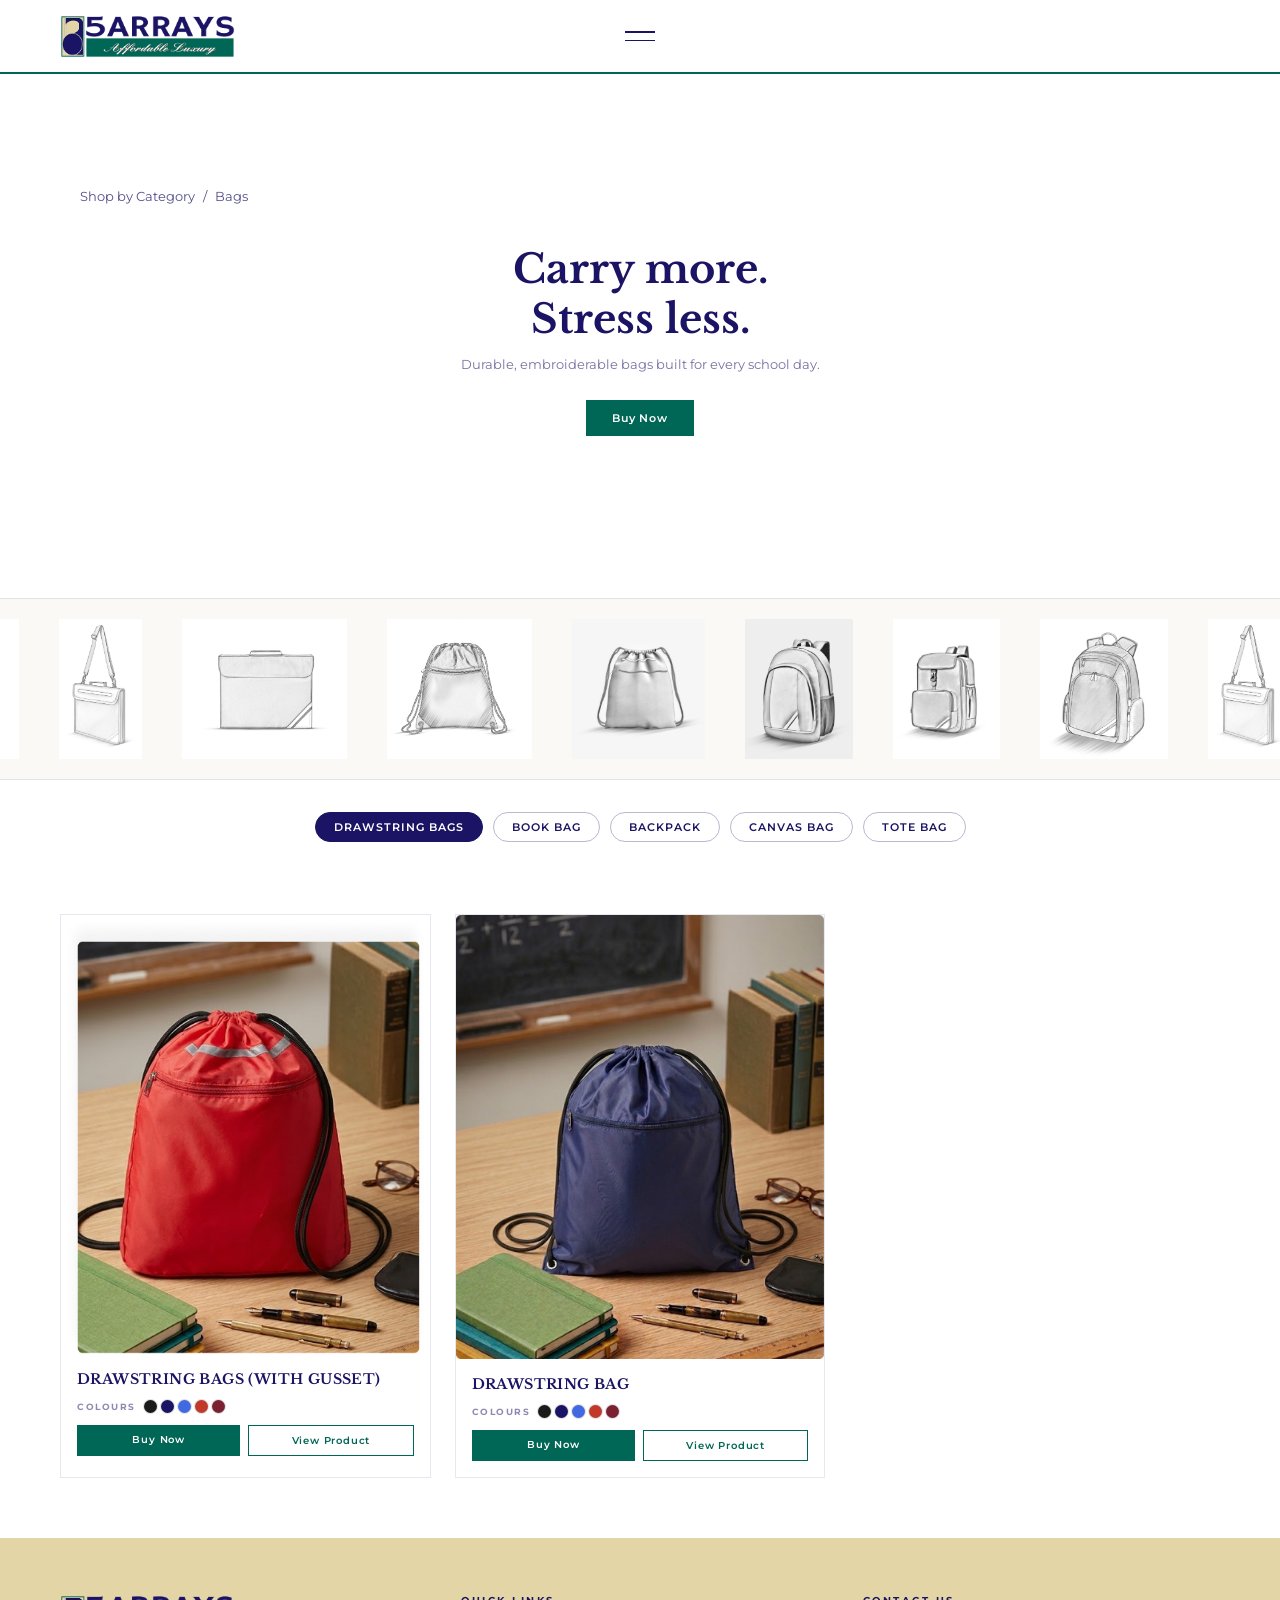
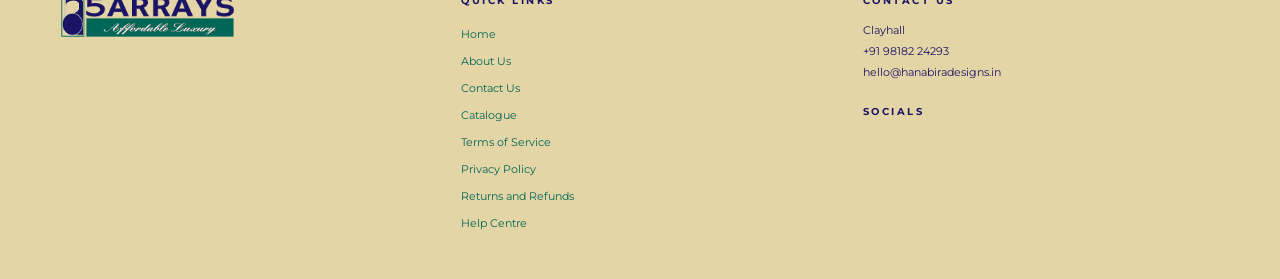
==== bags.html @ e42452bd "Add Canvas Backpack Field Pack product to backpack category Co-Authored-By: Claude Sonnet 4.6 <norep" ====
<!DOCTYPE html>
<html lang="en">
<head>
  <meta charset="UTF-8">
  <meta name="viewport" content="width=device-width, initial-scale=1.0">
  <title>Bags – 5 Arrays</title>
  <link rel="icon" href="img/favicon.png" type="image/png">
  <link rel="preconnect" href="https://fonts.googleapis.com">
  <link rel="preconnect" href="https://fonts.gstatic.com" crossorigin>
  <link href="https://fonts.googleapis.com/css2?family=Libre+Baskerville:ital,wght@0,400;0,700;1,400&family=Montserrat:wght@300;400;500;600;700&display=swap" rel="stylesheet">
  <link rel="stylesheet" href="css/global.css">
  <link rel="stylesheet" href="css/bags.css">
</head>
<body>

  <!-- ── NAV ── -->
  <nav class="nav">
    <div class="nav-logo">
      <img src="img/logo.png" alt="5 Arrays – Affordable Luxury">
    </div>
    <div class="nav-center">
      <button class="nav-hamburger" id="menuOpen" aria-label="Open navigation menu">
        <span></span>
        <span></span>
      </button>
    </div>
    <div class="nav-right"></div>
  </nav>

  <!-- ── MENU OVERLAY ── -->
  <div class="menu-overlay" id="menuOverlay" aria-hidden="true" role="dialog" aria-label="Navigation menu">
    <div class="menu-panel">
      <div class="menu-img">
        <img src="img/homeseven.png" alt="5 Arrays students in uniform">
      </div>
      <nav class="menu-nav" aria-label="Main menu">
        <a href="index.html"   class="menu-link">Home</a>
        <a href="about.html"   class="menu-link">About Us</a>
        <a href="contact.html" class="menu-link">Contact Us</a>
        <a href="shop.html"    class="menu-link active-link">Shop</a>
      </nav>
      <button class="menu-close-btn" id="menuClose" aria-label="Close menu">Close</button>
    </div>
    <div class="menu-footer">
      <div class="menu-footer-logo">
        <img src="img/logo.png" alt="5 Arrays">
      </div>
      <span class="menu-footer-copy">© 2025 5 Arrays. Affordable Luxury.</span>
      <a href="#" class="menu-footer-social">Instagram</a>
    </div>
  </div>

  <!-- ── PAGE CONTENT ── -->
  <main class="bags-main">

    <!-- Breadcrumb -->
    <nav class="breadcrumb" aria-label="Breadcrumb">
      <a href="shop.html">Shop by Category</a>
      <span>/</span>
      <span>Bags</span>
    </nav>

    <h1 class="bags-heading">Carry more.<br>Stress less.</h1>
    <p class="bags-subheading">Durable, embroiderable bags built for every school day.</p>

    <a href="contact.html" class="btn btn-green bags-cta">Buy Now</a>

  </main>

  <!-- ── PENCIL DRAWING CAROUSEL ── -->
  <div class="pencil-carousel" aria-hidden="true">
    <div class="pencil-track">
      <img src="img/drawing1.jpeg" alt="Bag sketch">
      <img src="img/drawing2.jpeg" alt="Bag sketch">
      <img src="img/drawing3.jpeg" alt="Bag sketch">
      <img src="img/drawing4.jpeg" alt="Bag sketch">
      <img src="img/drawing5.jpeg" alt="Bag sketch">
      <img src="img/drawing6.jpeg" alt="Bag sketch">
      <img src="img/drawing7.jpeg" alt="Bag sketch">
      <!-- duplicate for seamless loop -->
      <img src="img/drawing1.jpeg" alt="Bag sketch">
      <img src="img/drawing2.jpeg" alt="Bag sketch">
      <img src="img/drawing3.jpeg" alt="Bag sketch">
      <img src="img/drawing4.jpeg" alt="Bag sketch">
      <img src="img/drawing5.jpeg" alt="Bag sketch">
      <img src="img/drawing6.jpeg" alt="Bag sketch">
      <img src="img/drawing7.jpeg" alt="Bag sketch">
    </div>
  </div>

  <!-- ── CHIPS ── -->
  <div class="bags-chips">
    <button class="chip active" data-category="drawstring">Drawstring Bags</button>
    <button class="chip" data-category="bookbag">Book Bag</button>
    <button class="chip" data-category="backpack">Backpack</button>
    <button class="chip" data-category="canvas">Canvas Bag</button>
    <button class="chip" data-category="tote">Tote Bag</button>
  </div>

  <!-- ── PRODUCT CARDS ── -->
  <section class="bags-products" id="bagsProducts"></section>

  <!-- ── FOOTER ── -->
  <footer>
    <div class="footer-grid">

      <div class="footer-logo">
        <img src="img/logo.png" alt="5 Arrays">
      </div>

      <div>
        <p class="footer-col-title">Quick Links</p>
        <ul class="footer-links">
          <li><a href="index.html">Home</a></li>
          <li><a href="about.html">About Us</a></li>
          <li><a href="contact.html">Contact Us</a></li>
          <li><a href="shop.html">Catalogue</a></li>
          <li><a href="#">Terms of Service</a></li>
          <li><a href="#">Privacy Policy</a></li>
          <li><a href="#">Returns and Refunds</a></li>
          <li><a href="#">Help Centre</a></li>
        </ul>
      </div>

      <div>
        <p class="footer-col-title">Contact us</p>
        <div class="footer-contact">
          <p>Clayhall</p>
          <p>+91 98182 24293</p>
          <p>hello@hanabiradesigns.in</p>
        </div>
        <div class="footer-socials">
          <p class="footer-col-title">Socials</p>
        </div>
      </div>

    </div>
  </footer>

  <!-- ── PRODUCT OVERLAY ── -->
  <div class="prod-overlay" id="prodOverlay" aria-hidden="true">
    <div class="prod-overlay-panel" id="prodOverlayPanel"></div>
  </div>

  <script src="js/main.js"></script>
  <script>
    const COLOURS = [
      { name: 'Black',      hex: '#1a1a1a' },
      { name: 'Navy',       hex: '#1B1464' },
      { name: 'Royal Blue', hex: '#4169E1' },
      { name: 'Red',        hex: '#c0392b' },
      { name: 'Maroon',     hex: '#7B2232' },
    ];

    const products = {
      drawstring: [
        {
          name: 'Drawstring Bags (with Gusset)',
          image: 'img/drawstringwithgusset1.1.png',
          images: [
            'img/drawstringwithgusset1.1.png',
            'img/drawstringwithgusset1..png',
            'img/drawstringwithgusset1.3.png',
            'img/drawstringwithgusset1.4.png',
            'img/drawstringwithgusset1.5.png',
          ],
          colours: COLOURS,
          overlay: {
            tagline: 'The school bag built for busy school days.',
            features: [
              '100% polyester',
              'Front zip compartment',
              'Internal zip pouch',
              'Name card holder',
              'Enhanced visibility reflectors',
            ],
            bestFor: [
              'Primary and secondary school students',
              'Daily commute',
              'After-school activities',
            ],
            care: [
              'Wipe clean with a damp cloth',
              'Do not machine wash',
              'Air dry only',
            ],
          },
        },
        {
          name: 'Drawstring Bag',
          image: 'img/plaindrawstring1.png',
          images: [
            'img/plaindrawstring1.png',
            'img/plaindrawstring2.png',
            'img/plaindrawstring3.png',
            'img/plaindrawstring4.png',
            'img/plaindrawstring5.png',
          ],
          colours: COLOURS,
          overlay: {
            tagline: 'The school bag built for busy school days.',
            features: [
              '100% polyester',
              'Front zip compartment',
              'Reinforced corners with metal eyelets',
              'Enhanced visibility reflectors',
            ],
            bestFor: [
              'Primary and secondary school students',
              'PE kit',
              'After-school training sessions',
            ],
            care: [
              'Wipe clean with a damp cloth',
              'Do not machine wash',
              'Air dry only',
            ],
          },
        },
      ],
      bookbag: [
        {
          name: 'Book Bag (Non-Expandable)',
          image: 'img/bookbagne1.png',
          images: [
            'img/bookbagne1.png',
            'img/bookbagne2.png',
            'img/bookbagne3.png',
          ],
          colours: [
            { name: 'Black',      hex: '#1a1a1a' },
            { name: 'Navy',       hex: '#1B1464' },
            { name: 'Royal Blue', hex: '#4169E1' },
            { name: 'Red',        hex: '#c0392b' },
            { name: 'Bottle',     hex: '#1A4731' },
            { name: 'Purple',     hex: '#6B2D8B' },
            { name: 'Maroon',     hex: '#7B2232' },
          ],
          overlay: {
            tagline: 'The school bag built for busy school days.',
            features: [
              '100% polyester PVC coated',
              'Padded handle',
              'Enhanced visibility reflectors',
              'Name card holder',
              '37cm x 30cm',
            ],
            bestFor: [
              'Primary school students',
              'Homework and reading books',
              'Daily classroom use',
            ],
            care: [
              'Wipe clean with a damp cloth',
              'Do not machine wash',
              'Air dry only',
            ],
          },
        },
        {
          name: 'Book Bag (Expandable)',
          image: 'img/bookbage1.png',
          images: [
            'img/bookbage1.png',
            'img/bookbage2.png',
            'img/bookbage3.png',
          ],
          colours: [
            { name: 'Black',      hex: '#1a1a1a' },
            { name: 'Navy',       hex: '#1B1464' },
            { name: 'Royal Blue', hex: '#4169E1' },
            { name: 'Red',        hex: '#c0392b' },
            { name: 'Bottle',     hex: '#1A4731' },
            { name: 'Purple',     hex: '#6B2D8B' },
            { name: 'Maroon',     hex: '#7B2232' },
          ],
          overlay: {
            tagline: 'The school bag built for busy school days.',
            features: [
              '100% polyester',
              'Padded handle',
              'Detachable adjustable shoulder strap',
              'Attached pencil case inside',
              'Enhanced visibility reflectors',
              'Name card holder',
              '37cm x 30cm x 6cm',
            ],
            bestFor: [
              'Primary school students',
              'Homework, stationery and daily essentials',
              'Carry by hand or over the shoulder',
            ],
            care: [
              'Wipe clean with a damp cloth',
              'Do not machine wash',
              'Air dry only',
            ],
          },
        },
        {
          name: 'Book Bag (Expandable Round Edges)',
          image: 'img/bookbagere1.png',
          images: [
            'img/bookbagere1.png',
            'img/bookbagere2.png',
            'img/bookbagere3.png',
            'img/bookbagere4.png',
            'img/bookbagere5.png',
          ],
          colours: [
            { name: 'Black',      hex: '#1a1a1a' },
            { name: 'Navy',       hex: '#1B1464' },
            { name: 'Royal Blue', hex: '#4169E1' },
            { name: 'Red',        hex: '#c0392b' },
            { name: 'Bottle',     hex: '#1A4731' },
            { name: 'Purple',     hex: '#6B2D8B' },
            { name: 'Maroon',     hex: '#7B2232' },
          ],
          overlay: {
            tagline: 'The school bag built for busy school days.',
            features: [
              '100% polyester',
              'Enhanced visibility reflectors',
              'Padded handle',
              'Attached pencil case inside',
              'Detachable adjustable shoulder strap',
              'Name card holder',
              '37cm x 30cm x 6cm',
            ],
            bestFor: [
              'Primary school students',
              'Homework, stationery and daily essentials',
              'Carry by hand or over the shoulder',
            ],
            care: [
              'Wipe clean with a damp cloth',
              'Do not machine wash',
              'Air dry only',
            ],
          },
        },
      ],
      backpack: [
        {
          name: 'Canvas Backpack – Field Pack',
          image: 'img/canvasfp1.png',
          images: [
            'img/canvasfp1.png',
            'img/canvasfp2.png',
            'img/canvasfp3.png',
          ],
          colours: [
            { name: 'Natural Canvas', hex: '#D4C5A0' },
            { name: 'Sand Tan',       hex: '#C4A882' },
            { name: 'Ash Grey',       hex: '#9E9E9E' },
          ],
          overlay: {
            tagline: 'Structured utility for everyday resilience — durable canvas, refined leather.',
            description: 'Designed for everyday resilience with a structured, utilitarian form, the Field Pack brings together durable canvas and refined leather detailing. Its clean, functional design handles daily movement while maintaining a grounded, timeless aesthetic.',
            features: [
              'Durable canvas construction with leather detailing',
              'Multiple outer pockets for accessible storage',
              'Spacious main compartment with internal organisation',
              'Adjustable shoulder straps for comfortable carry',
              'Reinforced build for long-term use',
            ],
            bestFor: [
              'Work and daily commute',
              'Travel and weekend carry',
              'Day-to-day utility',
            ],
            specs: [
              'Material: Canvas with leather accents',
              'Colour: Natural Canvas / Sand Tan / Ash Grey with Burnished Brown Leather',
              'Style: Backpack / Utility Carry',
            ],
          },
        },
      ],
      canvas: [
        {
          name: 'Canvas Bag Heritage Utility',
          image: 'img/canvashu1.png',
          images: [
            'img/canvashu1.png',
            'img/canvashu2.png',
            'img/canvashu3.png',
          ],
          colours: [
            { name: 'Natural Canvas', hex: '#D4C5A0' },
            { name: 'Sand Tan',       hex: '#C4A882' },
            { name: 'Ash Grey',       hex: '#9E9E9E' },
          ],
          overlay: {
            tagline: 'Crafted for durability and understated design — rugged materials, refined detailing.',
            description: 'Each piece features high-quality canvas construction complemented by genuine leather accents, offering a balance of strength, structure, and everyday usability. Designed for modern routines, the bags provide spacious interiors, secure closures, and versatile carrying options — suitable for work, travel, and daily use.',
            features: [
              'Premium canvas with genuine leather detailing',
              'Structured build for durability and shape retention',
              'Spacious interior with practical organisation',
              'Adjustable straps for flexible carrying styles',
              'Designed for everyday use across work and travel',
            ],
            bestFor: [
              'Work and professional use',
              'Travel and commuting',
              'Daily errands and lifestyle',
            ],
            specs: [
              'Material: Canvas with leather accents',
              'Style: Messenger / Shoulder / Utility',
              'Trim: Burnished Brown Leather',
            ],
          },
        },
      ],
      tote: [],
    };

    const YOU_MAY_LIKE = [
      { name: 'V-Neck Jumper',       image: 'img/uniform1.png',    link: 'uniform.html' },
      { name: 'Bespoke Sports Kit',  image: 'img/sportskit.jpeg',  link: 'sportswear.html' },
      { name: 'Backpack',            image: 'img/backpackshop.png', link: '#' },
    ];

    // ── Overlay ──
    function openOverlay(product) {
      if (!product.overlay) return;
      const o = product.overlay;
      const panel = document.getElementById('prodOverlayPanel');

      panel.innerHTML = `
        <button class="overlay-close" id="overlayClose" aria-label="Close">✕</button>
        <div class="overlay-body">
          <div class="overlay-left">
            <div class="overlay-main-img">
              <img id="overlayMainImg" src="${(product.images || [product.image])[0]}" alt="${product.name}">
            </div>
            ${product.images && product.images.length > 1 ? `
            <div class="overlay-thumbs">
              ${product.images.map((src, i) => `
                <img class="overlay-thumb${i === 0 ? ' active' : ''}" src="${src}" alt="${product.name} view ${i + 1}" data-src="${src}">
              `).join('')}
            </div>` : ''}
          </div>
          <div class="overlay-right">
            <p class="overlay-category">[ Bags ]</p>
            <h2 class="overlay-name">${product.name}</h2>
            <p class="overlay-tagline">${o.tagline}</p>

            <div class="overlay-section">
              <p class="overlay-section-label">Colours</p>
              <div class="overlay-swatches">
                ${product.colours.map(c => `
                  <div class="overlay-swatch-item">
                    <span class="overlay-swatch" style="background:${c.hex}"></span>
                    <span class="overlay-swatch-name">${c.name}</span>
                  </div>`).join('')}
              </div>
            </div>

            ${o.description ? `<p class="overlay-description">${o.description}</p>` : ''}

            <div class="overlay-section">
              <p class="overlay-section-label">Features</p>
              <ul class="overlay-list">
                ${o.features.map(f => `<li>${f}</li>`).join('')}
              </ul>
            </div>

            ${o.bestFor ? `
            <div class="overlay-section">
              <p class="overlay-section-label">Best For</p>
              <ul class="overlay-list">
                ${o.bestFor.map(f => `<li>${f}</li>`).join('')}
              </ul>
            </div>` : ''}

            ${o.specs ? `
            <div class="overlay-section">
              <p class="overlay-section-label">Specifications</p>
              <ul class="overlay-list">
                ${o.specs.map(f => `<li>${f}</li>`).join('')}
              </ul>
            </div>` : ''}

            ${o.care ? `
            <div class="overlay-section">
              <p class="overlay-section-label">Care</p>
              <ul class="overlay-list">
                ${o.care.map(f => `<li>${f}</li>`).join('')}
              </ul>
            </div>` : ''}

            <a href="contact.html" class="btn btn-green overlay-cta">Buy Now</a>

            <div class="overlay-also">
              <p class="overlay-section-label">You Might Also Like</p>
              <div class="overlay-also-grid">
                ${YOU_MAY_LIKE.map(p => `
                  <a href="${p.link}" class="overlay-also-card">
                    <img src="${p.image}" alt="${p.name}">
                    <span>${p.name}</span>
                  </a>`).join('')}
              </div>
            </div>
          </div>
        </div>
      `;

      const overlay = document.getElementById('prodOverlay');
      overlay.classList.add('is-open');
      overlay.setAttribute('aria-hidden', 'false');
      document.body.style.overflow = 'hidden';

      document.getElementById('overlayClose').addEventListener('click', closeOverlay);
      overlay.addEventListener('click', e => { if (e.target === overlay) closeOverlay(); });

      // Thumbnail switcher
      panel.querySelectorAll('.overlay-thumb').forEach(thumb => {
        thumb.addEventListener('click', () => {
          panel.querySelectorAll('.overlay-thumb').forEach(t => t.classList.remove('active'));
          thumb.classList.add('active');
          const main = document.getElementById('overlayMainImg');
          main.style.opacity = '0';
          setTimeout(() => { main.src = thumb.dataset.src; main.style.opacity = '1'; }, 150);
        });
      });
    }

    function closeOverlay() {
      const overlay = document.getElementById('prodOverlay');
      overlay.classList.remove('is-open');
      overlay.setAttribute('aria-hidden', 'true');
      document.body.style.overflow = '';
    }

    document.addEventListener('keydown', e => { if (e.key === 'Escape') closeOverlay(); });

    // ── Cards ──
    function renderCards(category) {
      const grid = document.getElementById('bagsProducts');
      const items = products[category] || [];

      if (!items.length) {
        grid.innerHTML = '<p class="bags-empty">Coming soon.</p>';
        return;
      }

      grid.innerHTML = items.map((p, i) => `
        <div class="bag-card" data-category="${category}" data-index="${i}">
          <div class="bag-card-img">
            <img src="${p.image}" alt="${p.name}">
          </div>
          <div class="bag-card-info">
            <h3 class="bag-card-name">${p.name}</h3>
            <div class="bag-card-colours">
              <span class="bag-card-colours-label">Colours</span>
              <div class="bag-card-swatches">
                ${p.colours.map(c => `<span class="bag-swatch" title="${c.name}" style="background:${c.hex}"></span>`).join('')}
              </div>
            </div>
            <div class="bag-card-ctas">
              <a href="contact.html" class="btn btn-green">Buy Now</a>
              <button class="btn btn-outline view-product-btn" data-category="${category}" data-index="${i}">View Product</button>
            </div>
          </div>
        </div>
      `).join('');

      document.querySelectorAll('.view-product-btn').forEach(btn => {
        btn.addEventListener('click', () => {
          const product = products[btn.dataset.category][btn.dataset.index];
          openOverlay(product);
        });
      });
    }

    // Chip toggle + render
    document.querySelectorAll('.chip').forEach(chip => {
      chip.addEventListener('click', () => {
        document.querySelectorAll('.chip').forEach(c => c.classList.remove('active'));
        chip.classList.add('active');
        renderCards(chip.dataset.category);
      });
    });

    renderCards('drawstring');

    // Smooth infinite carousel — no CSS reset flash
    const track = document.querySelector('.pencil-track');
    let x = 0;

    function stepCarousel() {
      const halfWidth = track.scrollWidth / 2;
      x -= 1;
      if (x <= -halfWidth) x += halfWidth;
      track.style.transform = `translateX(${x}px)`;
    }

    // setInterval keeps running even when tab is in background
    window.addEventListener('load', () => setInterval(stepCarousel, 16));
  </script>

</body>
</html>
---- css/global.css ----
/* ============================================================
   GLOBAL.CSS — shared across all pages
   Variables · Reset · Typography · Nav · Menu Overlay · Footer · Buttons
   ============================================================ */

/* ── Variables ── */
:root {
  --blue:       #1B1464;
  --green:      #006655;
  --beige:      #E4D5A7;
  --text:       #555;
  --nav-height: 74px;
  --ease-menu:  cubic-bezier(0.76, 0, 0.24, 1);
}

/* ── Reset ── */
*, *::before, *::after {
  margin: 0;
  padding: 0;
  box-sizing: border-box;
}

html { scroll-behavior: smooth; }

body {
  font-family: 'Montserrat', sans-serif;
  color: #333;
  overflow-x: hidden;
}

img { display: block; max-width: 100%; }

a { text-decoration: none; }

p {
  color: var(--blue);
}

/* ── Buttons ── */
.btn {
  display: inline-block;
  padding: 11px 26px;
  font-family: 'Montserrat', sans-serif;
  font-size: 11px;
  font-weight: 600;
  letter-spacing: 0.8px;
  border: none;
  cursor: pointer;
  transition: background 0.2s;
}

.btn-green       { background: var(--green); color: #fff; }
.btn-green:hover { background: #00554a; }

.btn-outline {
  background: transparent;
  color: var(--green);
  border: 1px solid var(--green);
}
.btn-outline:hover {
  background: var(--green);
  color: #fff;
}

/* ── Section label ── */
.section-label {
  text-align: center;
  font-family: 'Libre Baskerville', serif;
  font-size: 28px;
  font-weight: 700;
  color: var(--blue);
  margin-bottom: 40px;
}


/* ════════════════════════════════════════
   NAV
   ════════════════════════════════════════ */
.nav {
  display: flex;
  align-items: center;
  justify-content: space-between;
  padding: 0 60px;
  background: #fff;
  border-bottom: 2px solid var(--green);
  position: relative;
  z-index: 100;
  height: var(--nav-height);
}

/* Logo — left */
.nav-logo img { height: 44px; }

/* Hamburger — absolute centre */
.nav-center {
  position: absolute;
  left: 50%;
  top: 50%;
  transform: translate(-50%, -50%);
}

.nav-hamburger {
  background: none;
  border: none;
  cursor: pointer;
  padding: 10px;
  display: flex;
  flex-direction: column;
  gap: 7px;
  align-items: center;
}

.nav-hamburger span {
  display: block;
  width: 30px;
  height: 1.5px;
  background: var(--blue);
  transition: transform 0.4s var(--ease-menu), opacity 0.25s ease;
}

/* Hamburger → X when menu is open */
.nav-hamburger.is-open span:nth-child(1) {
  transform: translateY(4.25px) rotate(45deg);
}
.nav-hamburger.is-open span:nth-child(2) {
  transform: translateY(-4.25px) rotate(-45deg);
}

/* Right placeholder keeps logo centred via space-between */
.nav-right {
  width: 44px; /* matches logo height so flex balances */
}


/* ════════════════════════════════════════
   MENU OVERLAY
   ════════════════════════════════════════ */
.menu-overlay {
  position: fixed;
  inset: 0;
  z-index: 500;
  pointer-events: none;
  visibility: hidden;
}

.menu-overlay.is-open {
  pointer-events: all;
  visibility: visible;
}

/* ── White panel (top ~58 vh) ── */
.menu-panel {
  position: absolute;
  top: 0;
  left: 0;
  right: 0;
  height: 58vh;
  min-height: 380px;
  background: #fff;
  display: flex;
  align-items: flex-start;
  padding: 32px 60px;
  gap: 0;
  /* Slide in from top */
  transform: translateY(-101%);
  transition: transform 0.75s var(--ease-menu);
  overflow: hidden;
}

.menu-overlay.is-open .menu-panel {
  transform: translateY(0);
}

/* Delay slide-out slightly so links fade first */
.menu-overlay.is-closing .menu-panel {
  transition-delay: 0.18s;
}

/* ── Left: portrait image ── */
.menu-img {
  flex: 0 0 auto;
  width: 150px;
  margin-top: 8px;
}

.menu-img img {
  width: 150px;
  height: 210px;
  object-fit: cover;
  object-position: center top;
  opacity: 0;
  transform: scale(0.94);
  transition: opacity 0.55s ease 0.38s, transform 0.55s var(--ease-menu) 0.38s;
}

.menu-overlay.is-open .menu-img img {
  opacity: 1;
  transform: scale(1);
}

.menu-overlay.is-closing .menu-img img {
  opacity: 0;
  transform: scale(0.94);
  transition-delay: 0s;
}

/* ── Right: nav links ── */
.menu-nav {
  flex: 1;
  display: flex;
  flex-direction: column;
  justify-content: flex-start;
  padding-left: 80px;
  padding-top: 6px;
}

.menu-link {
  display: block;
  font-family: 'Montserrat', sans-serif;
  font-size: clamp(40px, 5vw, 80px);
  font-weight: 800;
  text-transform: uppercase;
  letter-spacing: -1px;
  white-space: nowrap;
  color: #c8c8c8;
  line-height: 1.1;
  /* Animate in: slide up + fade */
  opacity: 0;
  transform: translateY(55px);
  transition:
    transform 0.65s var(--ease-menu),
    opacity   0.65s ease,
    color     0.22s ease;
}

/* Staggered entrance */
.menu-overlay.is-open .menu-link:nth-child(1) { opacity: 1; transform: translateY(0); transition-delay: 0.10s; }
.menu-overlay.is-open .menu-link:nth-child(2) { opacity: 1; transform: translateY(0); transition-delay: 0.17s; }
.menu-overlay.is-open .menu-link:nth-child(3) { opacity: 1; transform: translateY(0); transition-delay: 0.24s; }
.menu-overlay.is-open .menu-link:nth-child(4) { opacity: 1; transform: translateY(0); transition-delay: 0.31s; }

/* Staggered exit */
.menu-overlay.is-closing .menu-link { opacity: 0; transform: translateY(20px); transition-delay: 0s !important; }

/* Hover: hovered = brand blue, siblings = dim */
.menu-nav:hover .menu-link               { color: #d4d4d4; }
.menu-nav       .menu-link:hover         { color: var(--blue); }

/* ── Close button ── */
.menu-close-btn {
  position: absolute;
  top: 32px;
  right: 60px;
  background: none;
  border: none;
  cursor: pointer;
  font-family: 'Montserrat', sans-serif;
  font-size: 10px;
  font-weight: 700;
  letter-spacing: 2.5px;
  text-transform: uppercase;
  color: var(--blue);
  opacity: 0;
  transition: opacity 0.3s ease 0.45s, color 0.2s ease;
}

.menu-close-btn:hover          { color: var(--green); }
.menu-overlay.is-open .menu-close-btn  { opacity: 1; }
.menu-overlay.is-closing .menu-close-btn { opacity: 0; transition-delay: 0s; }

/* ── Footer strip (floats at viewport bottom, page shows through) ── */
.menu-footer {
  position: absolute;
  bottom: 28px;
  left: 60px;
  right: 60px;
  display: flex;
  justify-content: space-between;
  align-items: center;
  opacity: 0;
  transition: opacity 0.4s ease 0.5s;
}

.menu-overlay.is-open    .menu-footer { opacity: 1; }
.menu-overlay.is-closing .menu-footer { opacity: 0; transition-delay: 0s; }

.menu-footer-logo img {
  height: 28px;
}

.menu-footer-copy,
.menu-footer-social {
  font-family: 'Montserrat', sans-serif;
  font-size: 9px;
  font-weight: 600;
  letter-spacing: 2px;
  text-transform: uppercase;
  color: rgba(255, 255, 255, 0.75);
}

.menu-footer-social:hover { color: #fff; }


/* ════════════════════════════════════════
   FOOTER
   ════════════════════════════════════════ */
footer {
  background: var(--beige);
  padding: 56px 60px 40px;
  color: var(--blue);
}

.footer-grid {
  display: grid;
  grid-template-columns: 1fr 1fr 1fr;
  gap: 44px;
  align-items: start;
}

.footer-logo img {
  height: 44px;
}

.footer-col-title {
  font-family: 'Montserrat', sans-serif;
  font-size: 10px;
  font-weight: 700;
  letter-spacing: 2.5px;
  text-transform: uppercase;
  color: var(--blue);
  margin-bottom: 16px;
}

.footer-links { list-style: none; }

.footer-links li { margin-bottom: 8px; }

.footer-links a {
  font-family: 'Montserrat', sans-serif;
  font-size: 11px;
  color: var(--green);
  transition: opacity 0.2s;
}

.footer-links a:hover { opacity: 0.75; }

.footer-contact p {
  font-family: 'Montserrat', sans-serif;
  font-size: 11px;
  color: var(--blue) !important;
  margin-bottom: 7px;
}

.footer-socials { margin-top: 26px; }


/* ════════════════════════════════════════
   RESPONSIVE — TABLET (≤1024px)
   ════════════════════════════════════════ */
@media (max-width: 1024px) {
  .nav { padding: 0 32px; }

  .menu-panel { padding: 32px 40px; }
  .menu-nav { padding-left: 48px; }
  .menu-close-btn { right: 40px; }
  .menu-footer { left: 40px; right: 40px; }

  .footer-grid { grid-template-columns: 1fr 1fr; gap: 36px; }
}


/* ════════════════════════════════════════
   RESPONSIVE — MOBILE (≤768px)
   ════════════════════════════════════════ */
@media (max-width: 768px) {
  :root { --nav-height: 60px; }

  /* Nav */
  .nav { padding: 0 20px; }
  .nav-logo img { height: 36px; }
  .nav-right { width: 36px; }

  /* Menu overlay */
  .menu-panel {
    padding: 20px 20px;
    height: 65vh;
    flex-direction: column;
    max-width: 100vw;
    overflow-x: hidden;
  }
  .menu-img { display: none; }
  .menu-nav {
    padding-left: 0;
    padding-top: 36px;
    align-items: flex-start;
    width: 100%;
  }
  .menu-link {
    font-size: clamp(28px, 9vw, 48px);
    letter-spacing: -0.5px;
    white-space: normal;
  }
  .menu-close-btn {
    position: static;
    align-self: flex-end;
    margin-bottom: 0;
    opacity: 1 !important;
    order: -1;
  }
  .menu-overlay.is-open .menu-close-btn { opacity: 1; }
  .menu-footer { left: 20px; right: 20px; bottom: 16px; }

  /* Footer */
  .footer-grid {
    grid-template-columns: 1fr;
    gap: 32px;
  }
  footer { padding: 48px 24px 36px; }
}
---- css/bags.css ----
/* ============================================================
   BAGS.CSS
   ============================================================ */

/* ── Breadcrumb — matches uniform/sportswear style ── */
.breadcrumb {
  display: flex;
  align-items: center;
  gap: 8px;
  font-family: 'Montserrat', sans-serif;
  font-size: 13px;
  color: var(--blue);
  margin-bottom: 40px;
  opacity: 0.75;
}
.breadcrumb a { color: var(--blue); text-decoration: none; }
.breadcrumb a:hover { text-decoration: underline; }
.breadcrumb span { color: var(--blue); }

/* ── Main content ── */
.bags-main {
  margin-top: var(--nav-height);
  padding: 40px 80px 100px;
  max-width: 1280px;
  margin-left: auto;
  margin-right: auto;
  min-height: 50vh;
  text-align: center;
}

.bags-heading {
  font-family: 'Libre Baskerville', serif;
  font-size: 40px;
  font-weight: 700;
  color: var(--blue);
  margin-bottom: 12px;
}

.bags-chips {
  display: flex;
  flex-wrap: wrap;
  justify-content: center;
  gap: 10px;
  padding: 32px 60px;
}

.chip {
  font-family: 'Montserrat', sans-serif;
  font-size: 11px;
  font-weight: 600;
  letter-spacing: 1px;
  text-transform: uppercase;
  color: var(--blue);
  background: transparent;
  border: 1.5px solid rgba(27, 20, 100, 0.3);
  border-radius: 999px;
  padding: 7px 18px;
  cursor: pointer;
  transition: background 0.2s, border-color 0.2s, color 0.2s;
}

.chip:hover {
  border-color: var(--blue);
}

.chip.active {
  background: var(--blue);
  border-color: var(--blue);
  color: #fff;
}

.bags-cta { margin-top: 28px; }

.bags-subheading {
  font-family: 'Montserrat', sans-serif;
  font-size: 13px;
  color: var(--blue);
  opacity: 0.6;
}

/* ── Product Overlay ── */
.prod-overlay {
  position: fixed;
  inset: 0;
  z-index: 300;
  display: flex;
  align-items: center;
  justify-content: center;
  backdrop-filter: blur(12px) brightness(0.6);
  -webkit-backdrop-filter: blur(12px) brightness(0.6);
  background: rgba(27, 20, 100, 0.18);
  opacity: 0;
  pointer-events: none;
  transition: opacity 0.35s ease;
}

.prod-overlay.is-open {
  opacity: 1;
  pointer-events: all;
}

.prod-overlay-panel {
  background: #fff;
  width: min(92vw, 1000px);
  max-height: 88vh;
  overflow-y: auto;
  position: relative;
  transform: translateY(24px);
  transition: transform 0.35s ease;
}

.prod-overlay.is-open .prod-overlay-panel {
  transform: translateY(0);
}

.prod-overlay-panel::-webkit-scrollbar { width: 3px; }
.prod-overlay-panel::-webkit-scrollbar-thumb { background: rgba(27,20,100,.15); }

.overlay-close {
  position: sticky;
  top: 0;
  left: 100%;
  float: right;
  background: none;
  border: none;
  font-size: 16px;
  color: var(--blue);
  cursor: pointer;
  padding: 14px 18px;
  z-index: 10;
  opacity: 0.6;
  transition: opacity 0.2s;
}
.overlay-close:hover { opacity: 1; }

.overlay-body {
  display: grid;
  grid-template-columns: 300px 1fr;
  align-items: start;
  gap: 0;
  clear: both;
}

.overlay-left {
  display: flex;
  flex-direction: row;
  background: #f5f2eb;
  min-height: 0;
}

.overlay-thumbs {
  display: flex;
  flex-direction: column;
  gap: 4px;
  padding: 8px;
  background: #eae5d9;
  overflow-y: auto;
  flex-shrink: 0;
}

.overlay-thumb {
  width: 52px;
  height: 52px;
  object-fit: contain;
  background: #f5f2eb;
  cursor: pointer;
  opacity: 0.45;
  transition: opacity 0.2s;
  display: block;
  flex-shrink: 0;
}

.overlay-thumb:hover { opacity: 0.75; }
.overlay-thumb.active { opacity: 1; outline: 2px solid var(--blue); outline-offset: -2px; }

.overlay-main-img {
  flex: 1;
  min-width: 0;
}

.overlay-main-img img {
  width: 100%;
  height: 100%;
  object-fit: contain;
  display: block;
  transition: opacity 0.15s ease;
}

.overlay-right {
  padding: 36px 36px 36px 32px;
  overflow-y: auto;
}

.overlay-category {
  font-family: 'Montserrat', sans-serif;
  font-size: 10px;
  font-weight: 700;
  letter-spacing: 2px;
  text-transform: uppercase;
  color: var(--green);
  margin-bottom: 8px;
}

.overlay-name {
  font-family: 'Libre Baskerville', serif;
  font-size: 22px;
  font-weight: 700;
  color: var(--blue);
  text-transform: uppercase;
  letter-spacing: 0.5px;
  line-height: 1.2;
  margin-bottom: 6px;
}

.overlay-tagline {
  font-family: 'Montserrat', sans-serif;
  font-size: 12px;
  color: var(--blue);
  opacity: 0.6;
  margin-bottom: 20px;
}

.overlay-description {
  font-family: 'Montserrat', sans-serif;
  font-size: 11px;
  line-height: 1.7;
  color: var(--dark);
  opacity: 0.75;
  margin-bottom: 20px;
}

.overlay-section { margin-bottom: 18px; }

.overlay-section-label {
  font-family: 'Montserrat', sans-serif;
  font-size: 9px;
  font-weight: 700;
  letter-spacing: 2.5px;
  text-transform: uppercase;
  color: var(--blue);
  display: block;
  margin-bottom: 8px;
}

.overlay-swatches {
  display: flex;
  flex-wrap: wrap;
  gap: 10px;
}

.overlay-swatch-item {
  display: flex;
  align-items: center;
  gap: 6px;
}

.overlay-swatch {
  width: 16px;
  height: 16px;
  border-radius: 50%;
  display: block;
  box-shadow: 0 0 0 1px rgba(0,0,0,0.15);
  flex-shrink: 0;
}

.overlay-swatch-name {
  font-family: 'Montserrat', sans-serif;
  font-size: 10px;
  color: var(--blue);
}

.overlay-list {
  list-style: none;
  padding: 0;
  margin: 0;
}

.overlay-list li {
  font-family: 'Montserrat', sans-serif;
  font-size: 11.5px;
  color: var(--blue);
  line-height: 1.8;
  padding-left: 12px;
  position: relative;
}

.overlay-list li::before { content: '·'; position: absolute; left: 0; }

.overlay-cta { margin-top: 20px; display: inline-block; }

.overlay-also { margin-top: 28px; border-top: 1px solid rgba(27,20,100,.08); padding-top: 20px; }

.overlay-also-grid {
  display: grid;
  grid-template-columns: repeat(3, 1fr);
  gap: 10px;
  margin-top: 10px;
}

.overlay-also-card {
  display: flex;
  flex-direction: column;
  align-items: center;
  gap: 6px;
  text-decoration: none;
}

.overlay-also-card img {
  width: 100%;
  aspect-ratio: 1;
  object-fit: cover;
  background: #f5f2eb;
  display: block;
}

.overlay-also-card span {
  font-family: 'Montserrat', sans-serif;
  font-size: 9px;
  font-weight: 600;
  letter-spacing: 1px;
  text-transform: uppercase;
  color: var(--blue);
  text-align: center;
}

.overlay-also-card:hover img { opacity: 0.85; }

@media (max-width: 768px) {
  .overlay-body { grid-template-columns: 1fr; }
  .overlay-right { padding: 24px; }
  .overlay-also-grid { grid-template-columns: repeat(3, 1fr); }
}

/* ── Product Cards ── */
.bags-products {
  display: grid;
  grid-template-columns: repeat(auto-fill, minmax(320px, 1fr));
  gap: 24px;
  padding: 40px 60px 60px;
  max-width: 1280px;
  margin: 0 auto;
}

.bags-empty {
  grid-column: 1 / -1;
  text-align: center;
  font-family: 'Montserrat', sans-serif;
  font-size: 13px;
  color: var(--blue);
  opacity: 0.45;
  padding: 40px 0;
}

.bag-card {
  display: flex;
  flex-direction: column;
  border: 1px solid rgba(27, 20, 100, 0.1);
  background: #fff;
}

.bag-card-img {
  overflow: hidden;
  line-height: 0;
}

.bag-card-img img {
  width: 100%;
  height: auto;
  display: block;
  transition: transform 0.4s ease;
}

.bag-card:hover .bag-card-img img {
  transform: scale(1.04);
}

.bag-card-info {
  padding: 16px;
  display: flex;
  flex-direction: column;
  gap: 12px;
}

.bag-card-name {
  font-family: 'Libre Baskerville', serif;
  font-size: 14px;
  font-weight: 700;
  color: var(--blue);
  text-transform: uppercase;
  letter-spacing: 0.4px;
  line-height: 1.3;
}

.bag-card-colours {
  display: flex;
  align-items: center;
  gap: 8px;
}

.bag-card-colours-label {
  font-family: 'Montserrat', sans-serif;
  font-size: 9px;
  font-weight: 700;
  letter-spacing: 1.5px;
  text-transform: uppercase;
  color: var(--blue);
  opacity: 0.5;
  flex-shrink: 0;
}

.bag-card-swatches {
  display: flex;
  gap: 4px;
}

.bag-swatch {
  width: 13px;
  height: 13px;
  border-radius: 50%;
  display: block;
  box-shadow: 0 0 0 1px rgba(0,0,0,0.12);
}

.bag-card-ctas {
  display: flex;
  gap: 8px;
  flex-wrap: wrap;
}

.bag-card-ctas .btn {
  flex: 1;
  text-align: center;
  padding: 8px 12px;
  font-size: 10px;
}

/* ── Pencil Carousel ── */
.pencil-carousel {
  overflow: hidden;
  border-top: 1px solid rgba(27, 20, 100, 0.1);
  border-bottom: 1px solid rgba(27, 20, 100, 0.1);
  background: #faf9f5;
  padding: 20px 0;
}

.pencil-track {
  display: flex;
  gap: 40px;
  align-items: center;
  width: max-content;
  will-change: transform;
}

.pencil-track img {
  height: 140px;
  width: auto;
  object-fit: contain;
  flex-shrink: 0;
  display: block;
  mix-blend-mode: multiply;
}

/* ── Responsive ── */
@media (max-width: 1024px) {
  .bags-main { padding: 32px 40px 80px; }
}

@media (max-width: 768px) {
  .bags-main    { padding: 24px 24px 60px; }
  .bags-heading { font-size: 28px; }
}
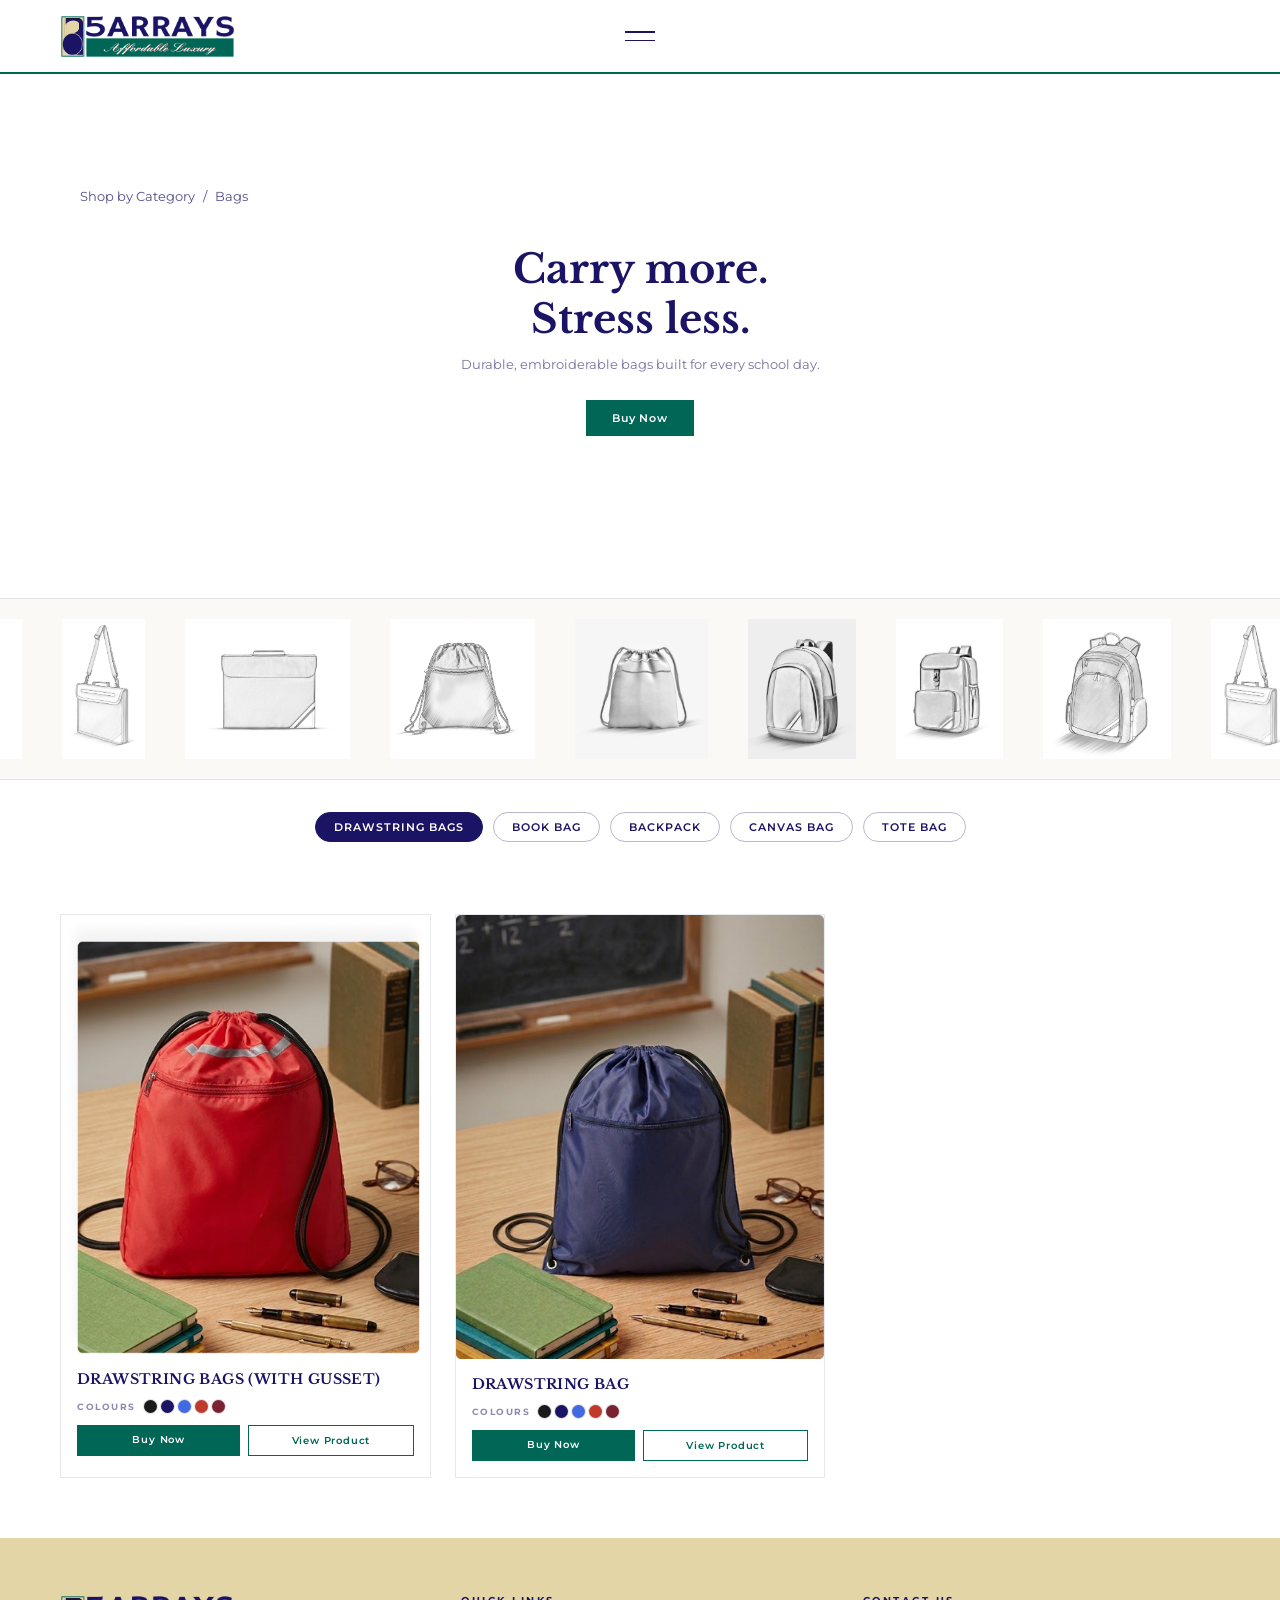
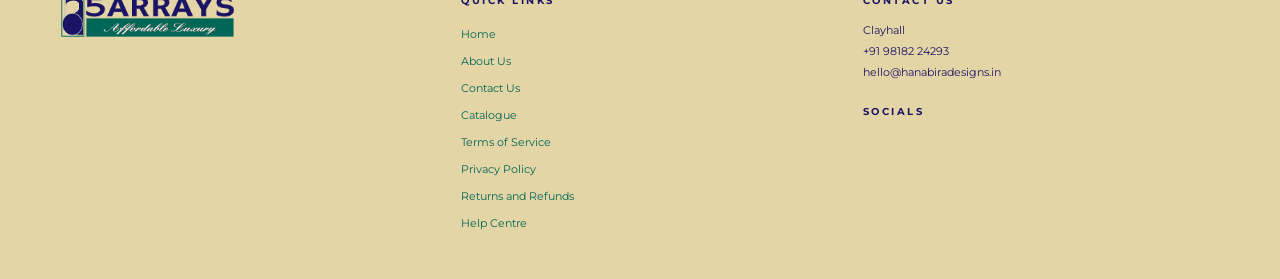
==== commit 4a3d777d: "Add Field Pack to canvas bag category Co-Authored-By: Claude Sonnet 4.6 <noreply@anthropic.com>" ====
--- a/bags.html
+++ b/bags.html
@@ -413,6 +413,41 @@
             ],
           },
         },
+        {
+          name: 'Canvas Backpack – Field Pack',
+          image: 'img/canvasfp1.png',
+          images: [
+            'img/canvasfp1.png',
+            'img/canvasfp2.png',
+            'img/canvasfp3.png',
+          ],
+          colours: [
+            { name: 'Natural Canvas', hex: '#D4C5A0' },
+            { name: 'Sand Tan',       hex: '#C4A882' },
+            { name: 'Ash Grey',       hex: '#9E9E9E' },
+          ],
+          overlay: {
+            tagline: 'Structured utility for everyday resilience — durable canvas, refined leather.',
+            description: 'Designed for everyday resilience with a structured, utilitarian form, the Field Pack brings together durable canvas and refined leather detailing. Its clean, functional design handles daily movement while maintaining a grounded, timeless aesthetic.',
+            features: [
+              'Durable canvas construction with leather detailing',
+              'Multiple outer pockets for accessible storage',
+              'Spacious main compartment with internal organisation',
+              'Adjustable shoulder straps for comfortable carry',
+              'Reinforced build for long-term use',
+            ],
+            bestFor: [
+              'Work and daily commute',
+              'Travel and weekend carry',
+              'Day-to-day utility',
+            ],
+            specs: [
+              'Material: Canvas with leather accents',
+              'Colour: Natural Canvas / Sand Tan / Ash Grey with Burnished Brown Leather',
+              'Style: Backpack / Utility Carry',
+            ],
+          },
+        },
       ],
       tote: [],
     };
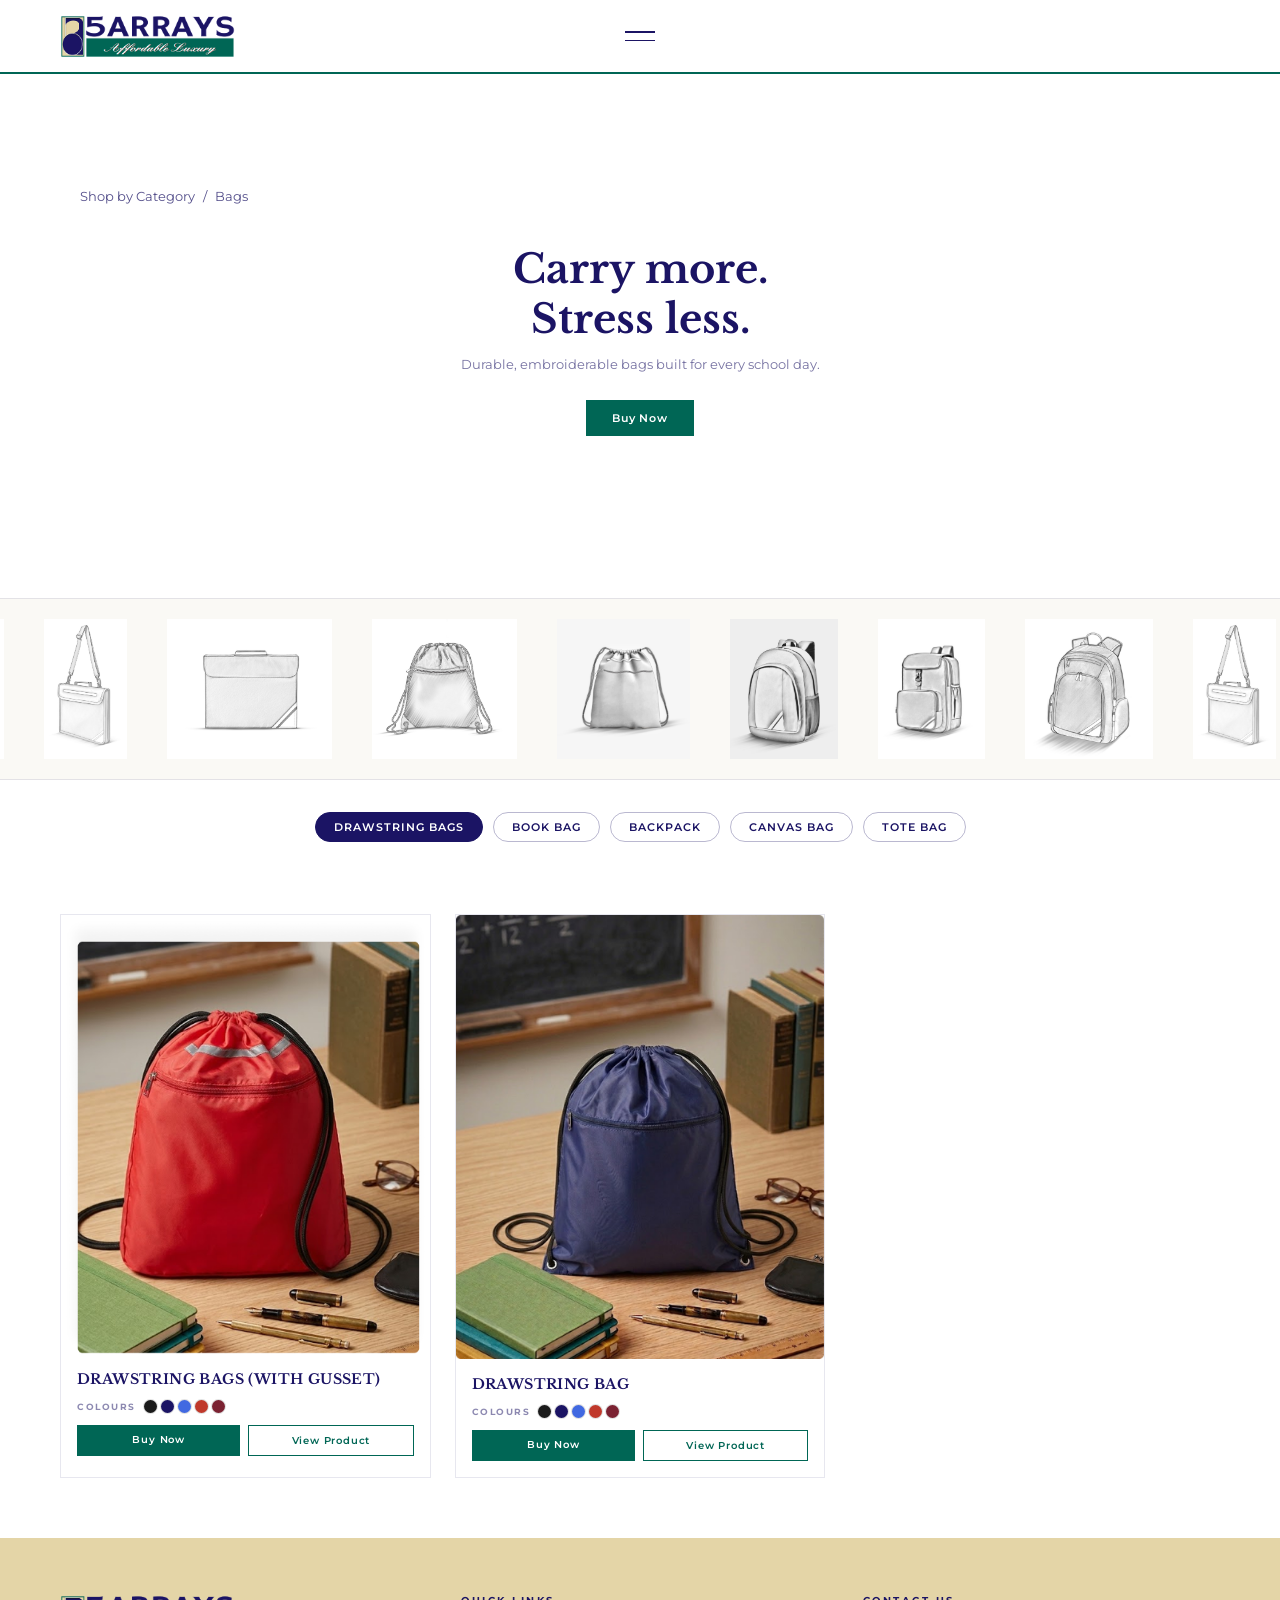
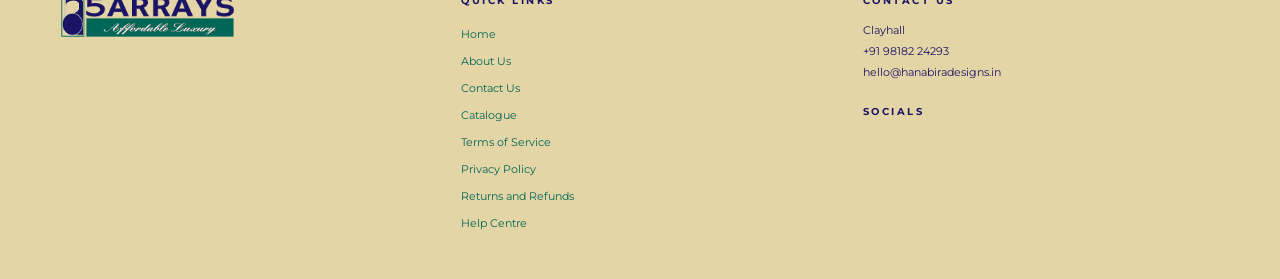
==== commit 829e5d0e: "Add Canvas Backpack Rolltop Carry to backpack and canvas categories Co-Authored-By: Claude Sonnet 4." ====
--- a/bags.html
+++ b/bags.html
@@ -376,6 +376,42 @@
             ],
           },
         },
+        {
+          name: 'Canvas Backpack – Rolltop Carry',
+          image: 'img/canvasrc1.png',
+          images: [
+            'img/canvasrc1.png',
+            'img/canvasrc2.png',
+            'img/canvasrc3.png',
+          ],
+          colours: [
+            { name: 'Natural Canvas', hex: '#D4C5A0' },
+            { name: 'Sand Tan',       hex: '#C4A882' },
+            { name: 'Ash Grey',       hex: '#9E9E9E' },
+            { name: 'Deep Indigo',    hex: '#2E2B5F' },
+          ],
+          overlay: {
+            tagline: 'Flexible storage for everyday movement — adjustable capacity, clean silhouette.',
+            description: 'Designed for flexible storage and everyday movement, the Rolltop Carry combines durable canvas construction with refined leather detailing. The rolltop closure allows adjustable capacity, making it adaptable to varying storage needs while maintaining a clean, structured silhouette.',
+            features: [
+              'Durable canvas body with leather detailing',
+              'Rolltop closure for adjustable storage capacity',
+              'External front pocket for easy access',
+              'Spacious main compartment with internal organisation',
+              'Adjustable shoulder straps for comfortable carry',
+            ],
+            bestFor: [
+              'Daily commute and travel',
+              'Extended use and weekend carry',
+              'Variable load — light to full pack',
+            ],
+            specs: [
+              'Material: Canvas with leather accents',
+              'Colour: Natural Canvas / Sand Tan / Ash Grey / Deep Indigo with Burnished Brown Leather',
+              'Style: Backpack / Rolltop / Utility Carry',
+            ],
+          },
+        },
       ],
       canvas: [
         {
@@ -445,6 +481,42 @@
               'Material: Canvas with leather accents',
               'Colour: Natural Canvas / Sand Tan / Ash Grey with Burnished Brown Leather',
               'Style: Backpack / Utility Carry',
+            ],
+          },
+        },
+        {
+          name: 'Canvas Backpack – Rolltop Carry',
+          image: 'img/canvasrc1.png',
+          images: [
+            'img/canvasrc1.png',
+            'img/canvasrc2.png',
+            'img/canvasrc3.png',
+          ],
+          colours: [
+            { name: 'Natural Canvas', hex: '#D4C5A0' },
+            { name: 'Sand Tan',       hex: '#C4A882' },
+            { name: 'Ash Grey',       hex: '#9E9E9E' },
+            { name: 'Deep Indigo',    hex: '#2E2B5F' },
+          ],
+          overlay: {
+            tagline: 'Flexible storage for everyday movement — adjustable capacity, clean silhouette.',
+            description: 'Designed for flexible storage and everyday movement, the Rolltop Carry combines durable canvas construction with refined leather detailing. The rolltop closure allows adjustable capacity, making it adaptable to varying storage needs while maintaining a clean, structured silhouette.',
+            features: [
+              'Durable canvas body with leather detailing',
+              'Rolltop closure for adjustable storage capacity',
+              'External front pocket for easy access',
+              'Spacious main compartment with internal organisation',
+              'Adjustable shoulder straps for comfortable carry',
+            ],
+            bestFor: [
+              'Daily commute and travel',
+              'Extended use and weekend carry',
+              'Variable load — light to full pack',
+            ],
+            specs: [
+              'Material: Canvas with leather accents',
+              'Colour: Natural Canvas / Sand Tan / Ash Grey / Deep Indigo with Burnished Brown Leather',
+              'Style: Backpack / Rolltop / Utility Carry',
             ],
           },
         },
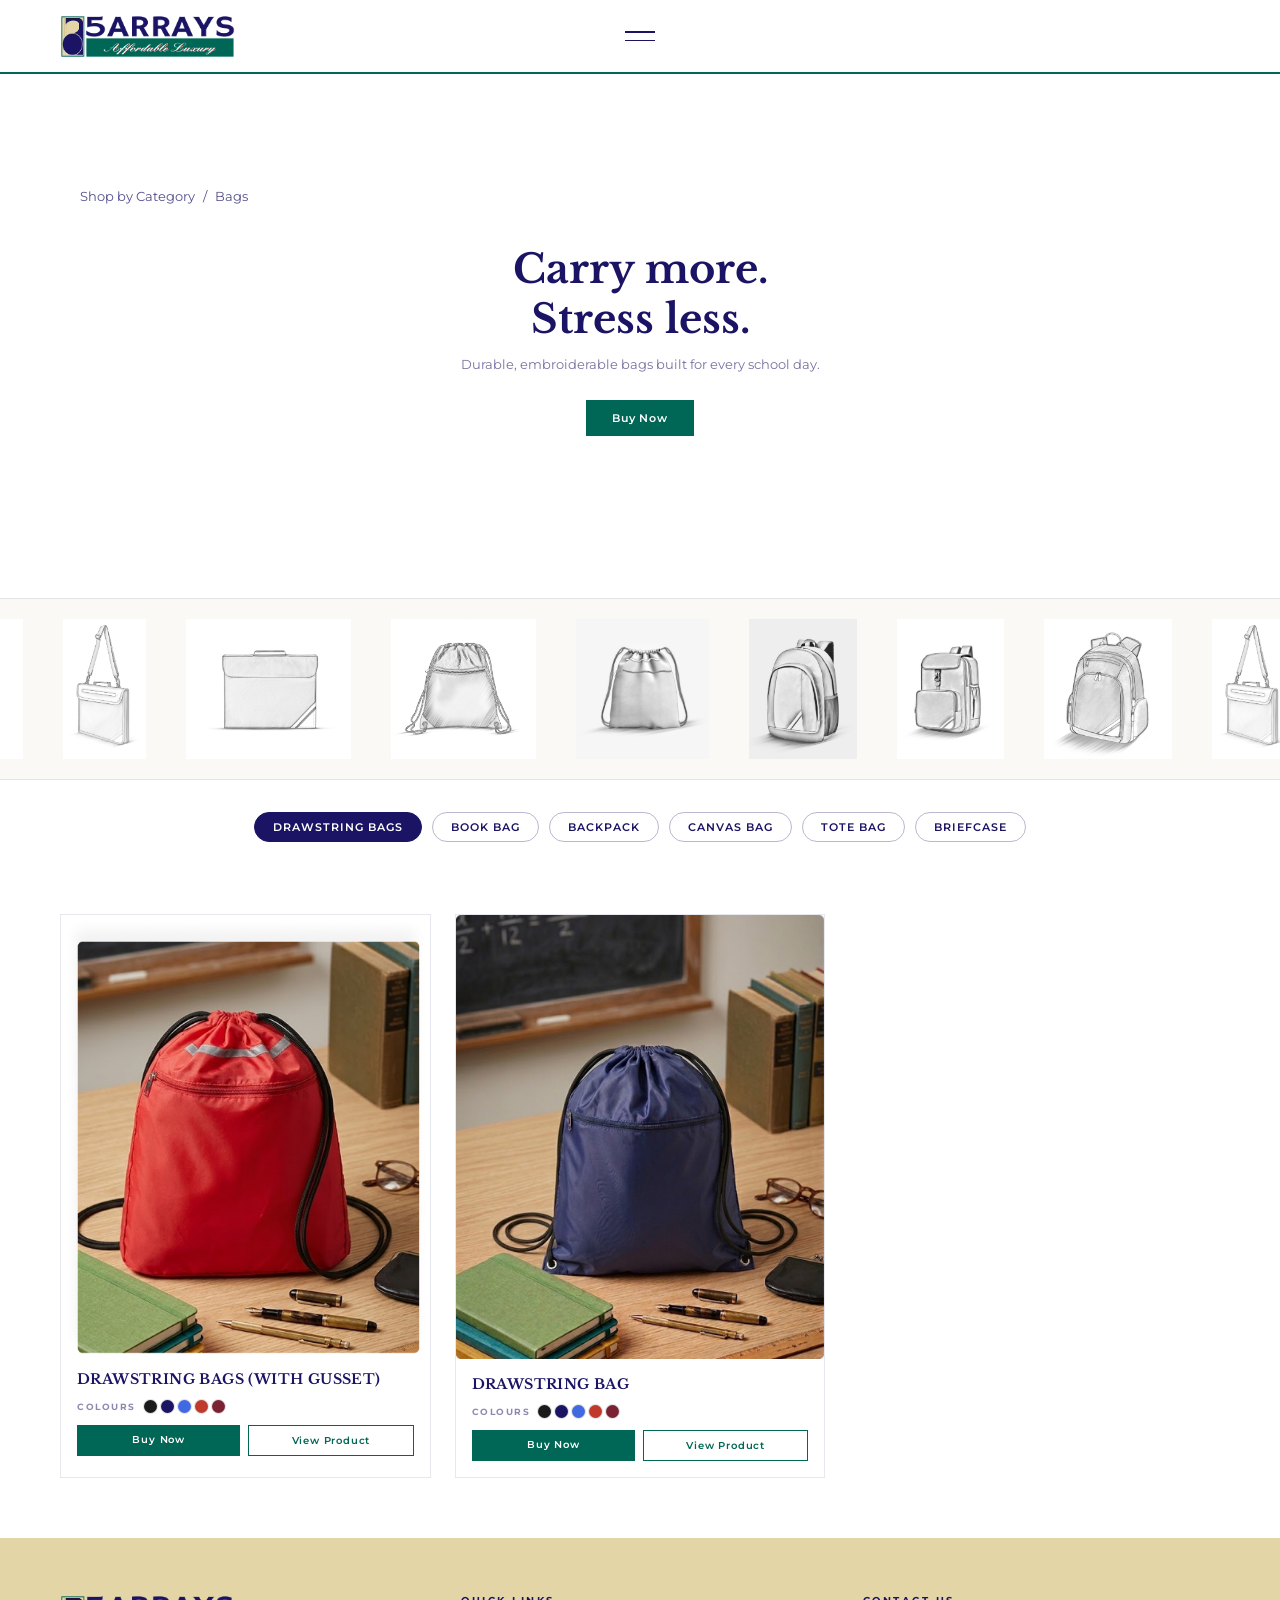
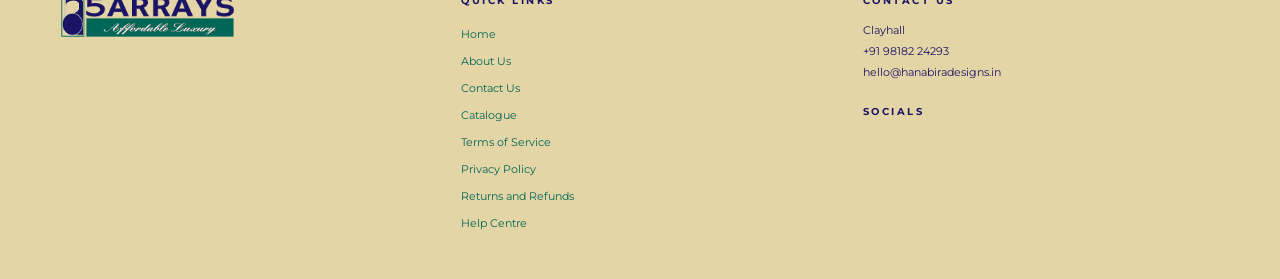
==== commit dbae1495: "Add Canvas Briefcase Daily Carry product with new Briefcase chip Co-Authored-By: Claude Sonnet 4.6 <" ====
--- a/bags.html
+++ b/bags.html
@@ -95,6 +95,7 @@
     <button class="chip" data-category="backpack">Backpack</button>
     <button class="chip" data-category="canvas">Canvas Bag</button>
     <button class="chip" data-category="tote">Tote Bag</button>
+    <button class="chip" data-category="briefcase">Briefcase</button>
   </div>
 
   <!-- ── PRODUCT CARDS ── -->
@@ -522,6 +523,43 @@
         },
       ],
       tote: [],
+      briefcase: [
+        {
+          name: 'Canvas Briefcase – Daily Carry (DO-350)',
+          image: 'img/canvasdc1.png',
+          images: [
+            'img/canvasdc1.png',
+            'img/canvasdc2.png',
+          ],
+          colours: [
+            { name: 'Natural Canvas', hex: '#D4C5A0' },
+            { name: 'Sand Tan',       hex: '#C4A882' },
+            { name: 'Ash Grey',       hex: '#9E9E9E' },
+            { name: 'Olive Green',    hex: '#6B6E3A' },
+          ],
+          overlay: {
+            tagline: 'Structured everyday carry — work-ready form, grounded utilitarian character.',
+            description: 'Designed for structured everyday use, the Daily Carry briefcase combines durable canvas with refined leather detailing. Its clean form and reinforced construction make it suitable for professional settings while maintaining a grounded, utilitarian character.',
+            features: [
+              'Durable canvas construction with leather detailing',
+              'Structured silhouette for professional everyday use',
+              'Spacious main compartment with internal organisation',
+              'Secure flap closure with reinforced straps',
+              'Top handle and adjustable shoulder strap for versatile carry',
+            ],
+            bestFor: [
+              'Professional and office use',
+              'Daily commute and travel',
+              'Work and laptop carry',
+            ],
+            specs: [
+              'Material: Canvas with leather accents',
+              'Colour: Natural Canvas / Sand Tan / Ash Grey / Olive Green with Burnished Brown Leather',
+              'Style: Briefcase / Shoulder / Work Carry',
+            ],
+          },
+        },
+      ],
     };
 
     const YOU_MAY_LIKE = [
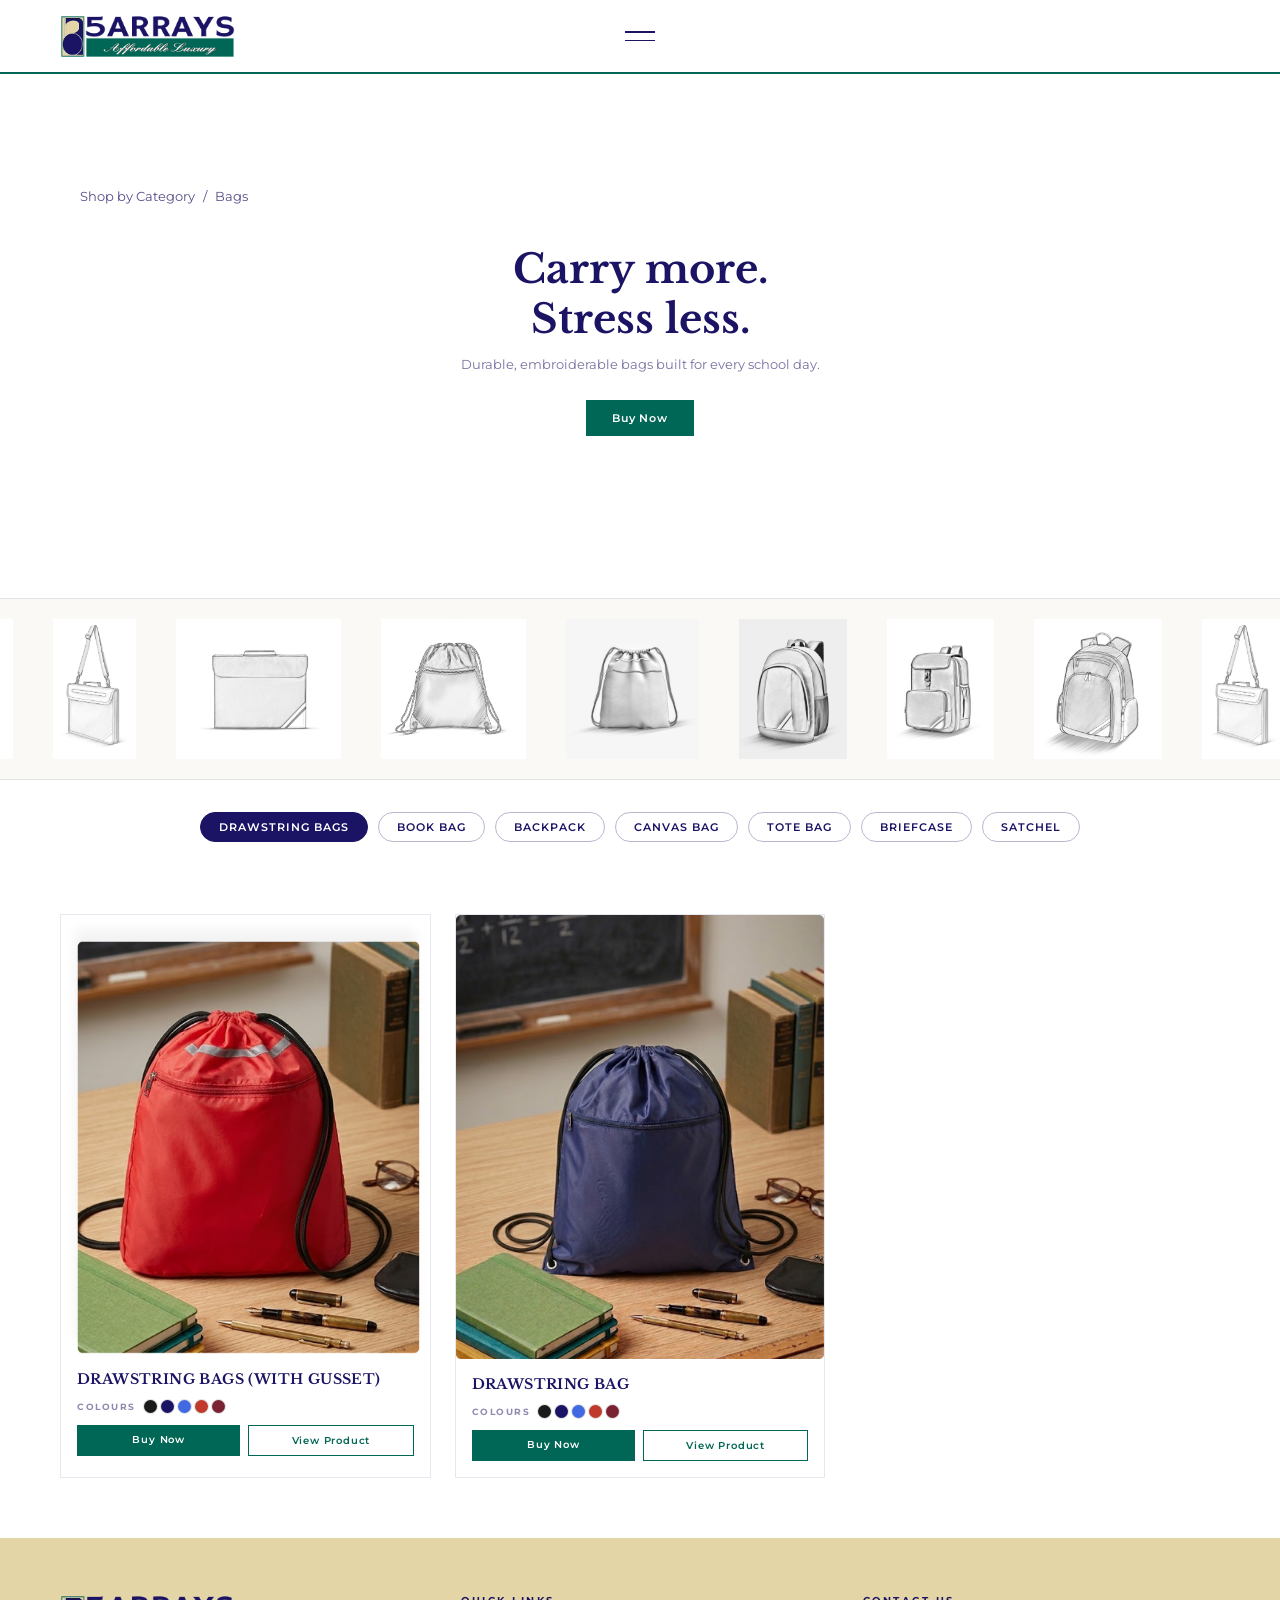
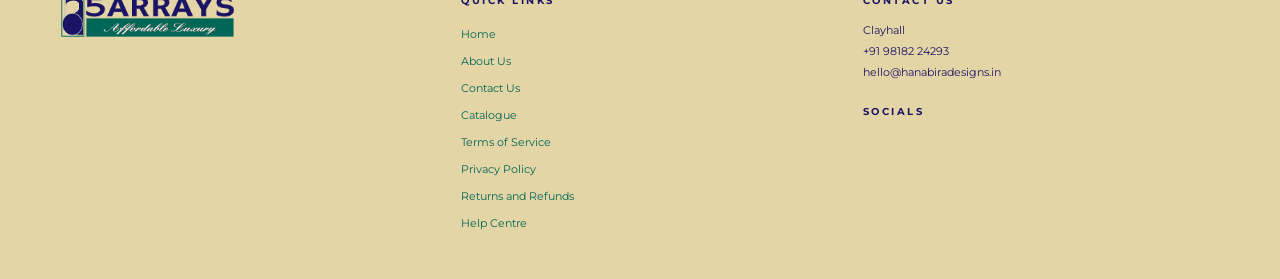
==== commit 2ebcb469: "Add Canvas Satchel Classic Carry DO-351 with new Satchel chip Co-Authored-By: Claude Sonnet 4.6 <nor" ====
--- a/bags.html
+++ b/bags.html
@@ -96,6 +96,7 @@
     <button class="chip" data-category="canvas">Canvas Bag</button>
     <button class="chip" data-category="tote">Tote Bag</button>
     <button class="chip" data-category="briefcase">Briefcase</button>
+    <button class="chip" data-category="satchel">Satchel</button>
   </div>
 
   <!-- ── PRODUCT CARDS ── -->
@@ -521,8 +522,80 @@
             ],
           },
         },
+        {
+          name: 'Canvas Satchel – Classic Carry (DO-351)',
+          image: 'img/canvascc1.png',
+          images: [
+            'img/canvascc1.png',
+            'img/canvascc2.png',
+          ],
+          colours: [
+            { name: 'Natural Canvas', hex: '#D4C5A0' },
+            { name: 'Sand Tan',       hex: '#C4A882' },
+            { name: 'Ash Grey',       hex: '#9E9E9E' },
+            { name: 'Deep Indigo',    hex: '#2E2B5F' },
+          ],
+          overlay: {
+            tagline: 'Timeless satchel design — durable canvas, full leather detailing.',
+            description: 'Rooted in timeless design, the Classic Carry satchel brings together durable canvas construction with full leather detailing for a refined yet functional everyday bag. Its structured flap silhouette and balanced proportions give it a clean, dependable presence suited for both work and daily use.',
+            features: [
+              'Durable canvas body with full leather flap and detailing',
+              'Structured satchel design for everyday and work use',
+              'Spacious main compartment with internal organisation',
+              'Secure flap closure with reinforced strap fastenings',
+              'Top handle and adjustable shoulder strap for versatile carry',
+            ],
+            bestFor: [
+              'Work and professional settings',
+              'Daily commute and travel',
+              'Everyday organised carry',
+            ],
+            specs: [
+              'Material: Canvas with leather accents',
+              'Colour: Natural Canvas / Sand Tan / Ash Grey / Deep Indigo with Burnished Brown Leather',
+              'Style: Satchel / Shoulder / Work Carry',
+            ],
+          },
+        },
       ],
       tote: [],
+      satchel: [
+        {
+          name: 'Canvas Satchel – Classic Carry (DO-351)',
+          image: 'img/canvascc1.png',
+          images: [
+            'img/canvascc1.png',
+            'img/canvascc2.png',
+          ],
+          colours: [
+            { name: 'Natural Canvas', hex: '#D4C5A0' },
+            { name: 'Sand Tan',       hex: '#C4A882' },
+            { name: 'Ash Grey',       hex: '#9E9E9E' },
+            { name: 'Deep Indigo',    hex: '#2E2B5F' },
+          ],
+          overlay: {
+            tagline: 'Timeless satchel design — durable canvas, full leather detailing.',
+            description: 'Rooted in timeless design, the Classic Carry satchel brings together durable canvas construction with full leather detailing for a refined yet functional everyday bag. Its structured flap silhouette and balanced proportions give it a clean, dependable presence suited for both work and daily use.',
+            features: [
+              'Durable canvas body with full leather flap and detailing',
+              'Structured satchel design for everyday and work use',
+              'Spacious main compartment with internal organisation',
+              'Secure flap closure with reinforced strap fastenings',
+              'Top handle and adjustable shoulder strap for versatile carry',
+            ],
+            bestFor: [
+              'Work and professional settings',
+              'Daily commute and travel',
+              'Everyday organised carry',
+            ],
+            specs: [
+              'Material: Canvas with leather accents',
+              'Colour: Natural Canvas / Sand Tan / Ash Grey / Deep Indigo with Burnished Brown Leather',
+              'Style: Satchel / Shoulder / Work Carry',
+            ],
+          },
+        },
+      ],
       briefcase: [
         {
           name: 'Canvas Briefcase – Daily Carry (DO-350)',
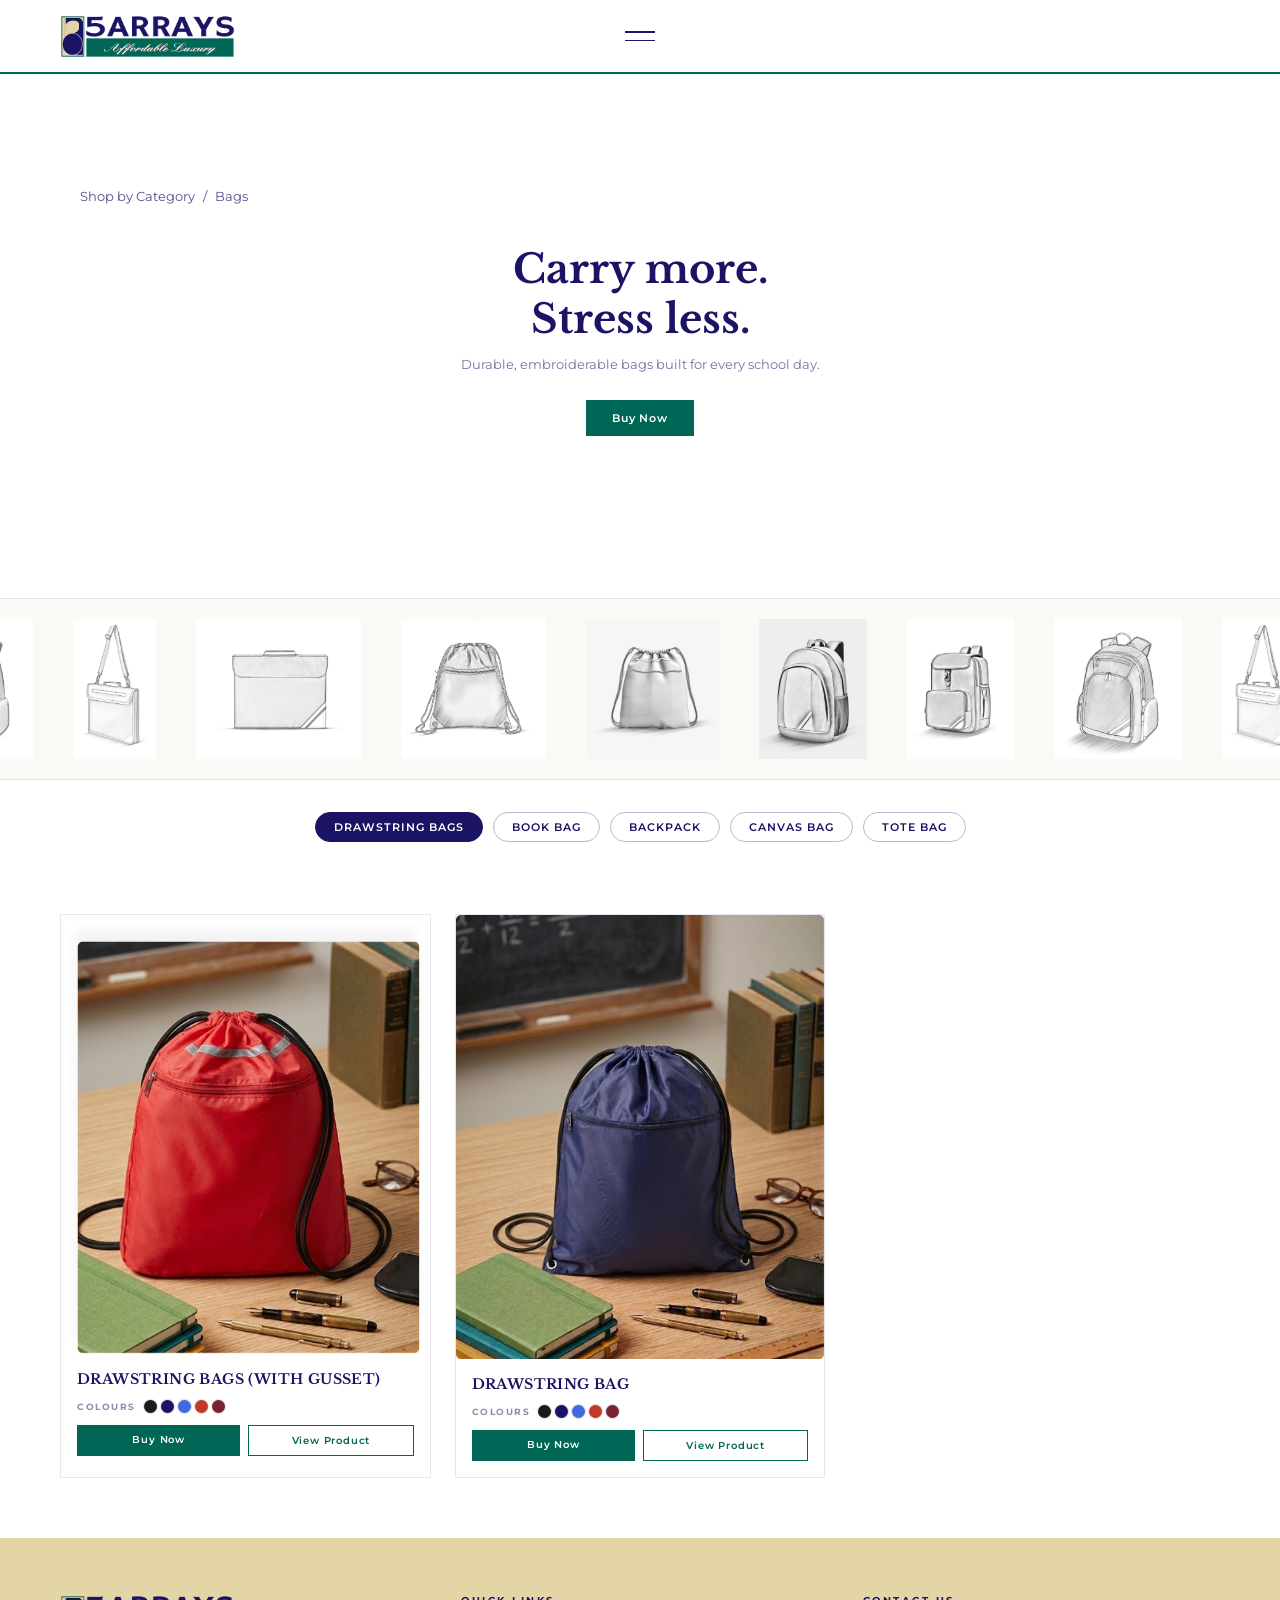
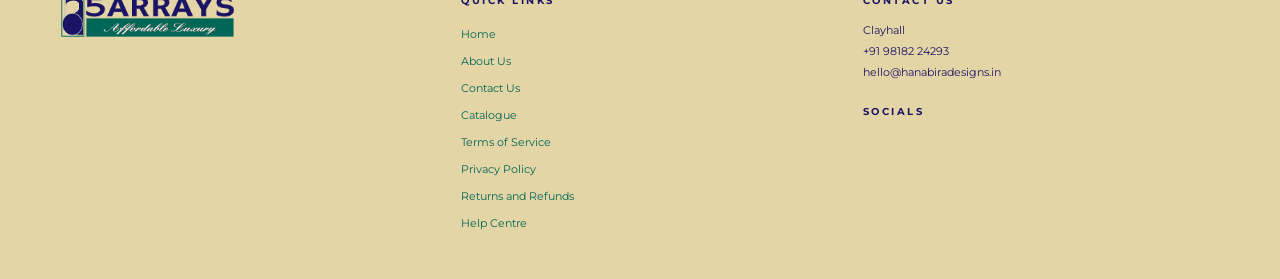
==== commit bcfbd665: "Move briefcase and satchel under canvas only; clear backpack of canvas items Co-Authored-By: Claude " ====
--- a/bags.html
+++ b/bags.html
@@ -95,8 +95,6 @@
     <button class="chip" data-category="backpack">Backpack</button>
     <button class="chip" data-category="canvas">Canvas Bag</button>
     <button class="chip" data-category="tote">Tote Bag</button>
-    <button class="chip" data-category="briefcase">Briefcase</button>
-    <button class="chip" data-category="satchel">Satchel</button>
   </div>
 
   <!-- ── PRODUCT CARDS ── -->
@@ -342,7 +340,43 @@
           },
         },
       ],
-      backpack: [
+      backpack: [],
+      canvas: [
+        {
+          name: 'Canvas Bag Heritage Utility',
+          image: 'img/canvashu1.png',
+          images: [
+            'img/canvashu1.png',
+            'img/canvashu2.png',
+            'img/canvashu3.png',
+          ],
+          colours: [
+            { name: 'Natural Canvas', hex: '#D4C5A0' },
+            { name: 'Sand Tan',       hex: '#C4A882' },
+            { name: 'Ash Grey',       hex: '#9E9E9E' },
+          ],
+          overlay: {
+            tagline: 'Crafted for durability and understated design — rugged materials, refined detailing.',
+            description: 'Each piece features high-quality canvas construction complemented by genuine leather accents, offering a balance of strength, structure, and everyday usability. Designed for modern routines, the bags provide spacious interiors, secure closures, and versatile carrying options — suitable for work, travel, and daily use.',
+            features: [
+              'Premium canvas with genuine leather detailing',
+              'Structured build for durability and shape retention',
+              'Spacious interior with practical organisation',
+              'Adjustable straps for flexible carrying styles',
+              'Designed for everyday use across work and travel',
+            ],
+            bestFor: [
+              'Work and professional use',
+              'Travel and commuting',
+              'Daily errands and lifestyle',
+            ],
+            specs: [
+              'Material: Canvas with leather accents',
+              'Style: Messenger / Shoulder / Utility',
+              'Trim: Burnished Brown Leather',
+            ],
+          },
+        },
         {
           name: 'Canvas Backpack – Field Pack',
           image: 'img/canvasfp1.png',
@@ -414,85 +448,12 @@
             ],
           },
         },
-      ],
-      canvas: [
-        {
-          name: 'Canvas Bag Heritage Utility',
-          image: 'img/canvashu1.png',
-          images: [
-            'img/canvashu1.png',
-            'img/canvashu2.png',
-            'img/canvashu3.png',
-          ],
-          colours: [
-            { name: 'Natural Canvas', hex: '#D4C5A0' },
-            { name: 'Sand Tan',       hex: '#C4A882' },
-            { name: 'Ash Grey',       hex: '#9E9E9E' },
-          ],
-          overlay: {
-            tagline: 'Crafted for durability and understated design — rugged materials, refined detailing.',
-            description: 'Each piece features high-quality canvas construction complemented by genuine leather accents, offering a balance of strength, structure, and everyday usability. Designed for modern routines, the bags provide spacious interiors, secure closures, and versatile carrying options — suitable for work, travel, and daily use.',
-            features: [
-              'Premium canvas with genuine leather detailing',
-              'Structured build for durability and shape retention',
-              'Spacious interior with practical organisation',
-              'Adjustable straps for flexible carrying styles',
-              'Designed for everyday use across work and travel',
-            ],
-            bestFor: [
-              'Work and professional use',
-              'Travel and commuting',
-              'Daily errands and lifestyle',
-            ],
-            specs: [
-              'Material: Canvas with leather accents',
-              'Style: Messenger / Shoulder / Utility',
-              'Trim: Burnished Brown Leather',
-            ],
-          },
-        },
-        {
-          name: 'Canvas Backpack – Field Pack',
-          image: 'img/canvasfp1.png',
-          images: [
-            'img/canvasfp1.png',
-            'img/canvasfp2.png',
-            'img/canvasfp3.png',
-          ],
-          colours: [
-            { name: 'Natural Canvas', hex: '#D4C5A0' },
-            { name: 'Sand Tan',       hex: '#C4A882' },
-            { name: 'Ash Grey',       hex: '#9E9E9E' },
-          ],
-          overlay: {
-            tagline: 'Structured utility for everyday resilience — durable canvas, refined leather.',
-            description: 'Designed for everyday resilience with a structured, utilitarian form, the Field Pack brings together durable canvas and refined leather detailing. Its clean, functional design handles daily movement while maintaining a grounded, timeless aesthetic.',
-            features: [
-              'Durable canvas construction with leather detailing',
-              'Multiple outer pockets for accessible storage',
-              'Spacious main compartment with internal organisation',
-              'Adjustable shoulder straps for comfortable carry',
-              'Reinforced build for long-term use',
-            ],
-            bestFor: [
-              'Work and daily commute',
-              'Travel and weekend carry',
-              'Day-to-day utility',
-            ],
-            specs: [
-              'Material: Canvas with leather accents',
-              'Colour: Natural Canvas / Sand Tan / Ash Grey with Burnished Brown Leather',
-              'Style: Backpack / Utility Carry',
-            ],
-          },
-        },
-        {
-          name: 'Canvas Backpack – Rolltop Carry',
-          image: 'img/canvasrc1.png',
-          images: [
-            'img/canvasrc1.png',
-            'img/canvasrc2.png',
-            'img/canvasrc3.png',
+        {
+          name: 'Canvas Satchel – Classic Carry (DO-351)',
+          image: 'img/canvascc1.png',
+          images: [
+            'img/canvascc1.png',
+            'img/canvascc2.png',
           ],
           colours: [
             { name: 'Natural Canvas', hex: '#D4C5A0' },
@@ -501,41 +462,6 @@
             { name: 'Deep Indigo',    hex: '#2E2B5F' },
           ],
           overlay: {
-            tagline: 'Flexible storage for everyday movement — adjustable capacity, clean silhouette.',
-            description: 'Designed for flexible storage and everyday movement, the Rolltop Carry combines durable canvas construction with refined leather detailing. The rolltop closure allows adjustable capacity, making it adaptable to varying storage needs while maintaining a clean, structured silhouette.',
-            features: [
-              'Durable canvas body with leather detailing',
-              'Rolltop closure for adjustable storage capacity',
-              'External front pocket for easy access',
-              'Spacious main compartment with internal organisation',
-              'Adjustable shoulder straps for comfortable carry',
-            ],
-            bestFor: [
-              'Daily commute and travel',
-              'Extended use and weekend carry',
-              'Variable load — light to full pack',
-            ],
-            specs: [
-              'Material: Canvas with leather accents',
-              'Colour: Natural Canvas / Sand Tan / Ash Grey / Deep Indigo with Burnished Brown Leather',
-              'Style: Backpack / Rolltop / Utility Carry',
-            ],
-          },
-        },
-        {
-          name: 'Canvas Satchel – Classic Carry (DO-351)',
-          image: 'img/canvascc1.png',
-          images: [
-            'img/canvascc1.png',
-            'img/canvascc2.png',
-          ],
-          colours: [
-            { name: 'Natural Canvas', hex: '#D4C5A0' },
-            { name: 'Sand Tan',       hex: '#C4A882' },
-            { name: 'Ash Grey',       hex: '#9E9E9E' },
-            { name: 'Deep Indigo',    hex: '#2E2B5F' },
-          ],
-          overlay: {
             tagline: 'Timeless satchel design — durable canvas, full leather detailing.',
             description: 'Rooted in timeless design, the Classic Carry satchel brings together durable canvas construction with full leather detailing for a refined yet functional everyday bag. Its structured flap silhouette and balanced proportions give it a clean, dependable presence suited for both work and daily use.',
             features: [
@@ -559,80 +485,6 @@
         },
       ],
       tote: [],
-      satchel: [
-        {
-          name: 'Canvas Satchel – Classic Carry (DO-351)',
-          image: 'img/canvascc1.png',
-          images: [
-            'img/canvascc1.png',
-            'img/canvascc2.png',
-          ],
-          colours: [
-            { name: 'Natural Canvas', hex: '#D4C5A0' },
-            { name: 'Sand Tan',       hex: '#C4A882' },
-            { name: 'Ash Grey',       hex: '#9E9E9E' },
-            { name: 'Deep Indigo',    hex: '#2E2B5F' },
-          ],
-          overlay: {
-            tagline: 'Timeless satchel design — durable canvas, full leather detailing.',
-            description: 'Rooted in timeless design, the Classic Carry satchel brings together durable canvas construction with full leather detailing for a refined yet functional everyday bag. Its structured flap silhouette and balanced proportions give it a clean, dependable presence suited for both work and daily use.',
-            features: [
-              'Durable canvas body with full leather flap and detailing',
-              'Structured satchel design for everyday and work use',
-              'Spacious main compartment with internal organisation',
-              'Secure flap closure with reinforced strap fastenings',
-              'Top handle and adjustable shoulder strap for versatile carry',
-            ],
-            bestFor: [
-              'Work and professional settings',
-              'Daily commute and travel',
-              'Everyday organised carry',
-            ],
-            specs: [
-              'Material: Canvas with leather accents',
-              'Colour: Natural Canvas / Sand Tan / Ash Grey / Deep Indigo with Burnished Brown Leather',
-              'Style: Satchel / Shoulder / Work Carry',
-            ],
-          },
-        },
-      ],
-      briefcase: [
-        {
-          name: 'Canvas Briefcase – Daily Carry (DO-350)',
-          image: 'img/canvasdc1.png',
-          images: [
-            'img/canvasdc1.png',
-            'img/canvasdc2.png',
-          ],
-          colours: [
-            { name: 'Natural Canvas', hex: '#D4C5A0' },
-            { name: 'Sand Tan',       hex: '#C4A882' },
-            { name: 'Ash Grey',       hex: '#9E9E9E' },
-            { name: 'Olive Green',    hex: '#6B6E3A' },
-          ],
-          overlay: {
-            tagline: 'Structured everyday carry — work-ready form, grounded utilitarian character.',
-            description: 'Designed for structured everyday use, the Daily Carry briefcase combines durable canvas with refined leather detailing. Its clean form and reinforced construction make it suitable for professional settings while maintaining a grounded, utilitarian character.',
-            features: [
-              'Durable canvas construction with leather detailing',
-              'Structured silhouette for professional everyday use',
-              'Spacious main compartment with internal organisation',
-              'Secure flap closure with reinforced straps',
-              'Top handle and adjustable shoulder strap for versatile carry',
-            ],
-            bestFor: [
-              'Professional and office use',
-              'Daily commute and travel',
-              'Work and laptop carry',
-            ],
-            specs: [
-              'Material: Canvas with leather accents',
-              'Colour: Natural Canvas / Sand Tan / Ash Grey / Olive Green with Burnished Brown Leather',
-              'Style: Briefcase / Shoulder / Work Carry',
-            ],
-          },
-        },
-      ],
     };
 
     const YOU_MAY_LIKE = [
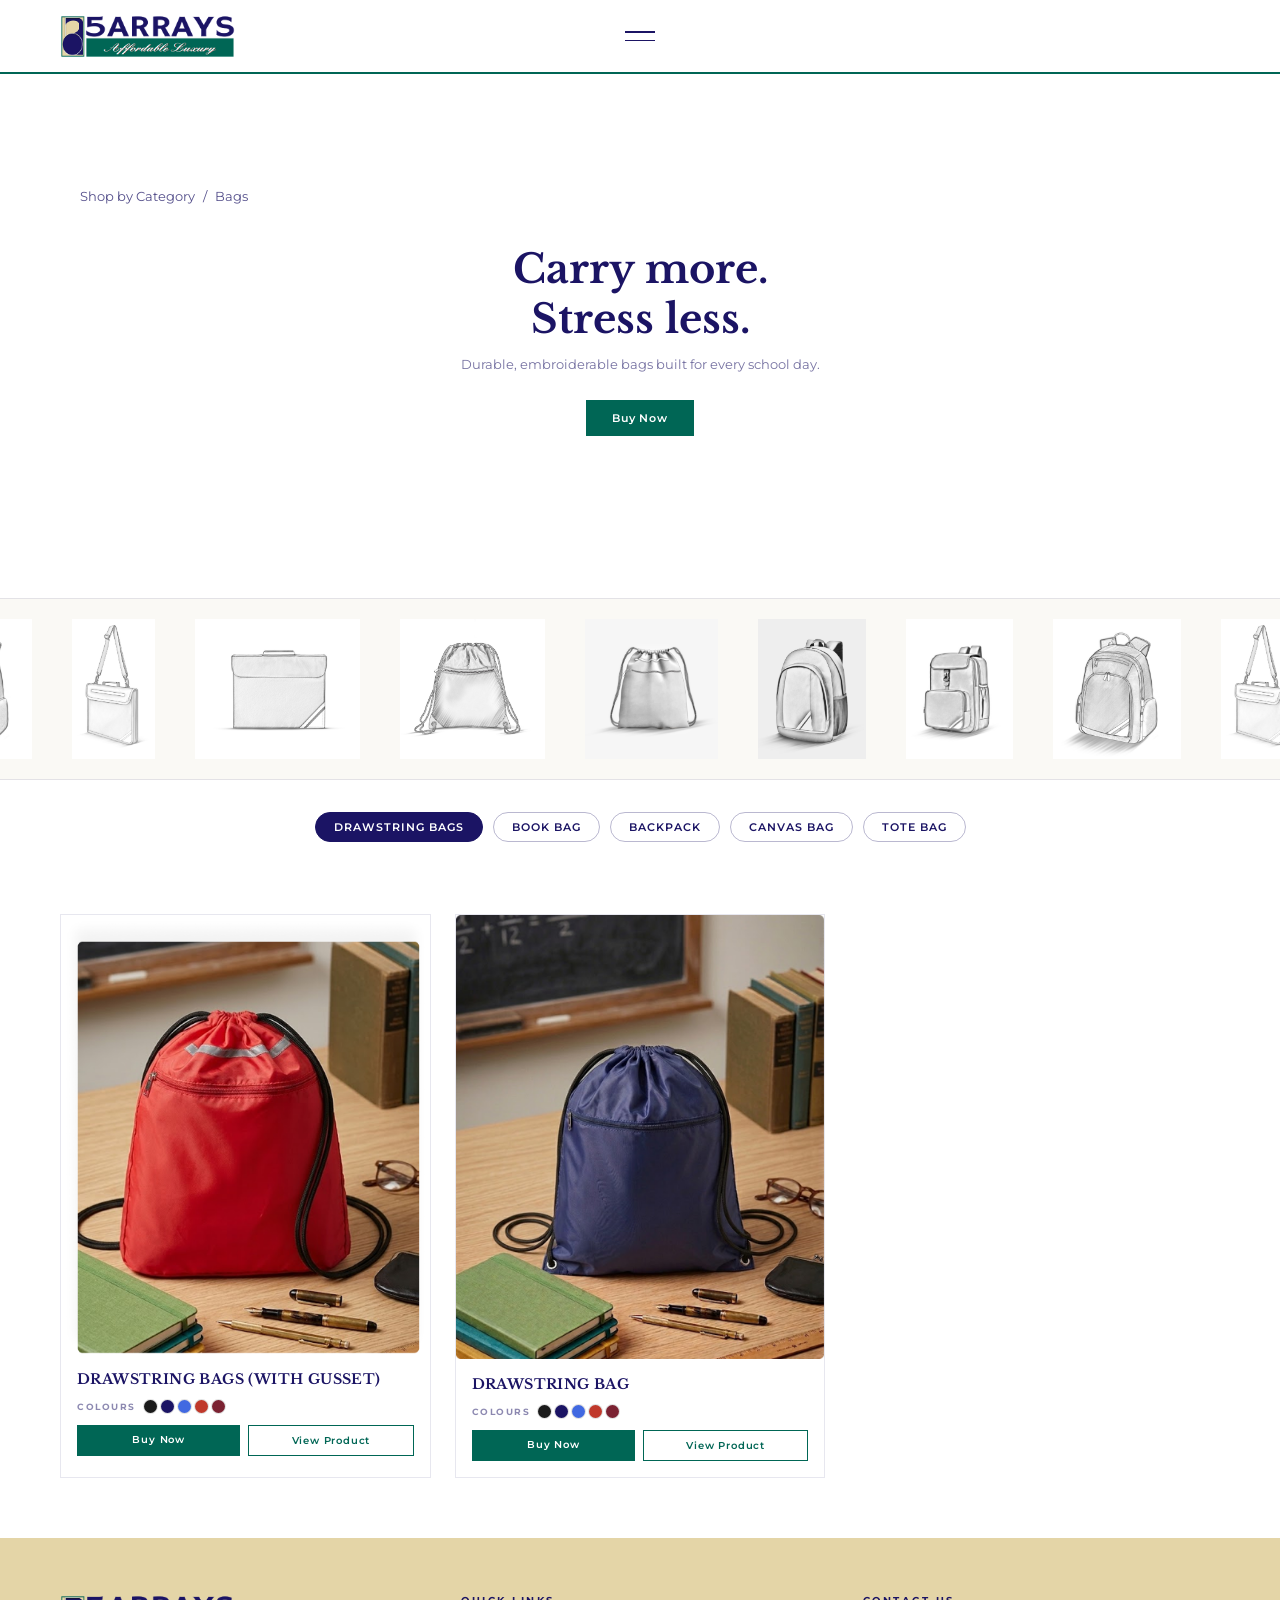
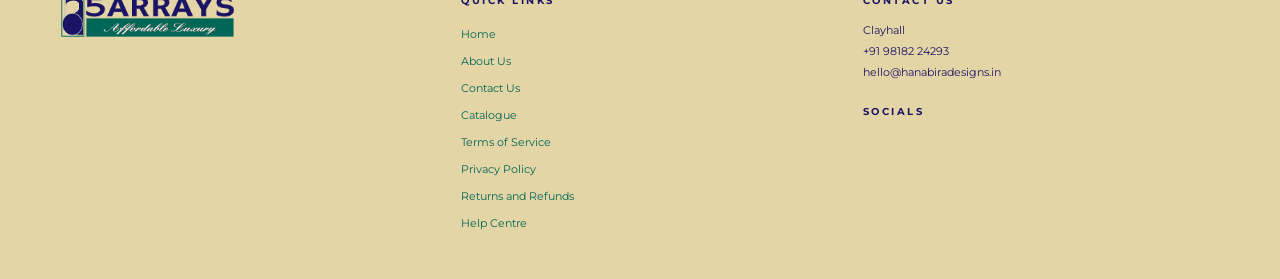
==== commit 775f6916: "Restore Daily Carry briefcase to canvas category Co-Authored-By: Claude Sonnet 4.6 <noreply@anthropi" ====
--- a/bags.html
+++ b/bags.html
@@ -483,6 +483,41 @@
             ],
           },
         },
+        {
+          name: 'Canvas Briefcase – Daily Carry (DO-350)',
+          image: 'img/canvasdc1.png',
+          images: [
+            'img/canvasdc1.png',
+            'img/canvasdc2.png',
+          ],
+          colours: [
+            { name: 'Natural Canvas', hex: '#D4C5A0' },
+            { name: 'Sand Tan',       hex: '#C4A882' },
+            { name: 'Ash Grey',       hex: '#9E9E9E' },
+            { name: 'Olive Green',    hex: '#6B6E3A' },
+          ],
+          overlay: {
+            tagline: 'Structured everyday carry — work-ready form, grounded utilitarian character.',
+            description: 'Designed for structured everyday use, the Daily Carry briefcase combines durable canvas with refined leather detailing. Its clean form and reinforced construction make it suitable for professional settings while maintaining a grounded, utilitarian character.',
+            features: [
+              'Durable canvas construction with leather detailing',
+              'Structured silhouette for professional everyday use',
+              'Spacious main compartment with internal organisation',
+              'Secure flap closure with reinforced straps',
+              'Top handle and adjustable shoulder strap for versatile carry',
+            ],
+            bestFor: [
+              'Professional and office use',
+              'Daily commute and travel',
+              'Work and laptop carry',
+            ],
+            specs: [
+              'Material: Canvas with leather accents',
+              'Colour: Natural Canvas / Sand Tan / Ash Grey / Olive Green with Burnished Brown Leather',
+              'Style: Briefcase / Shoulder / Work Carry',
+            ],
+          },
+        },
       ],
       tote: [],
     };
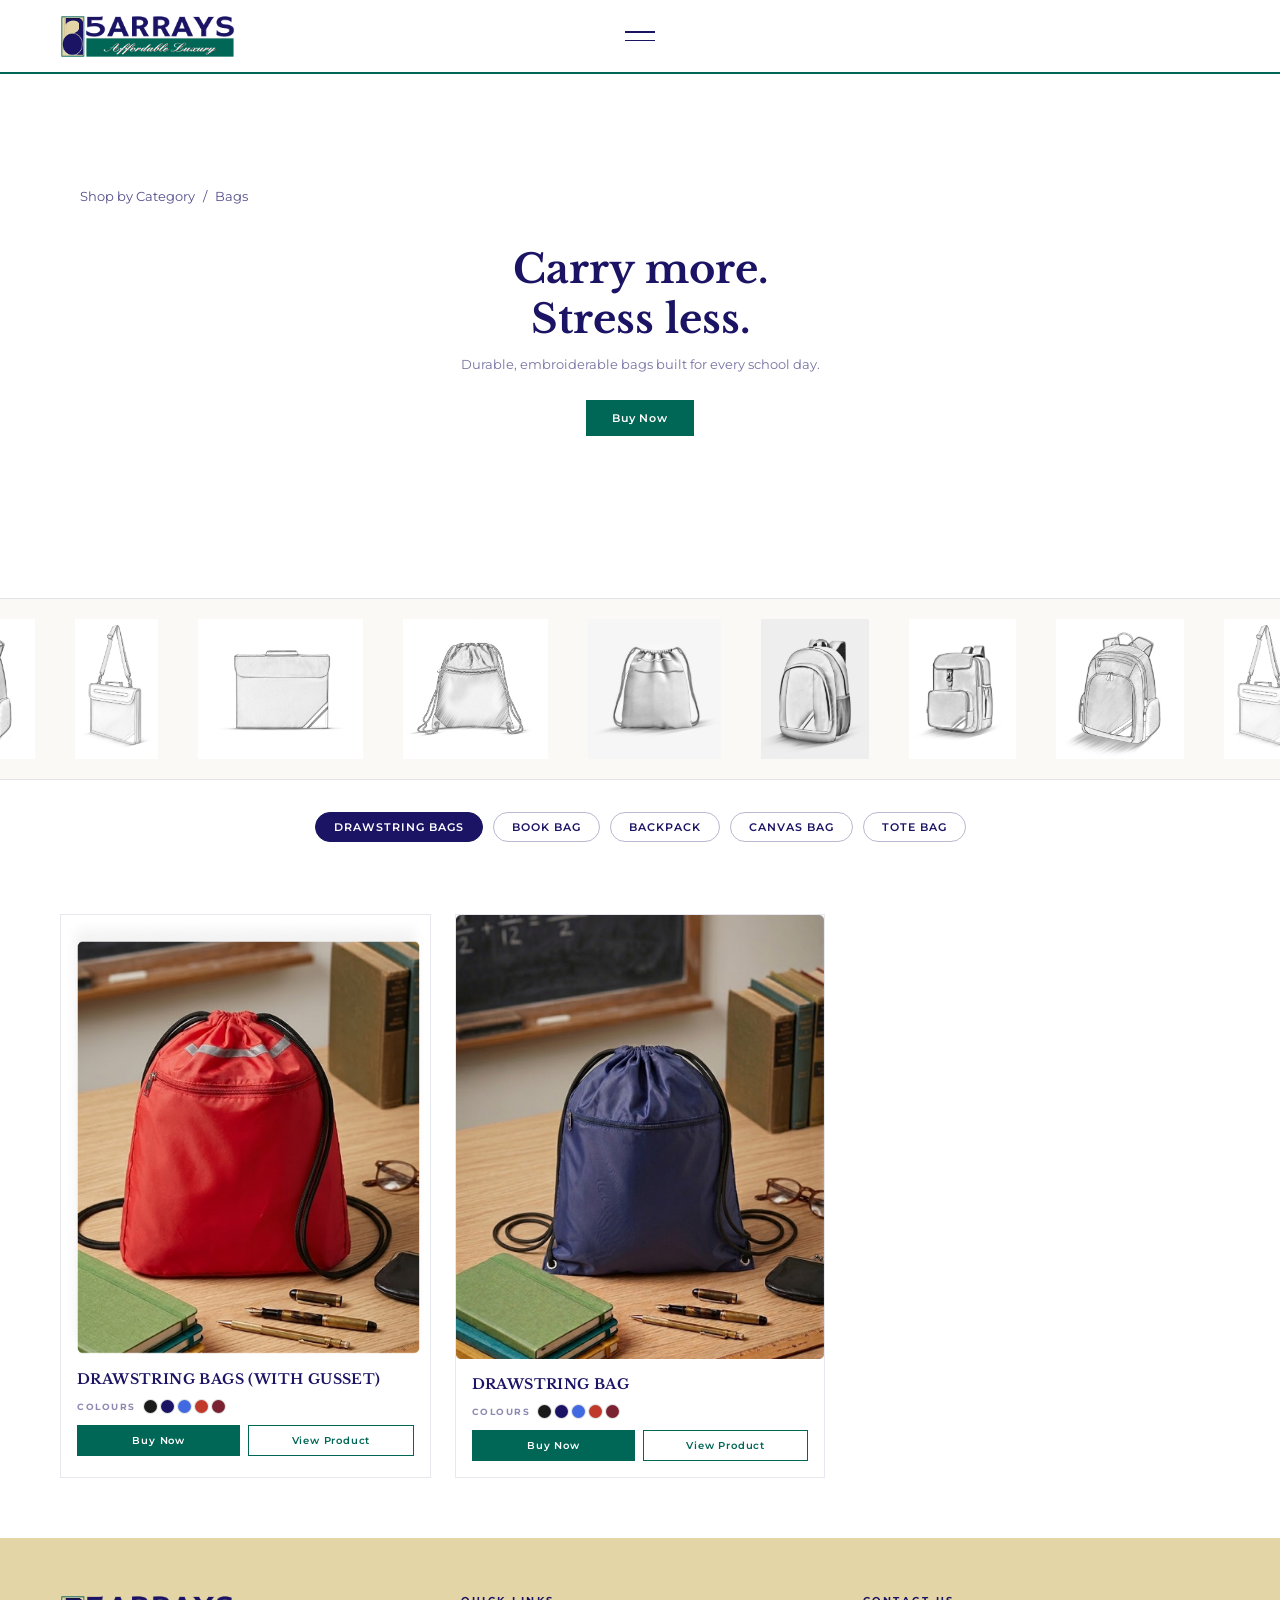
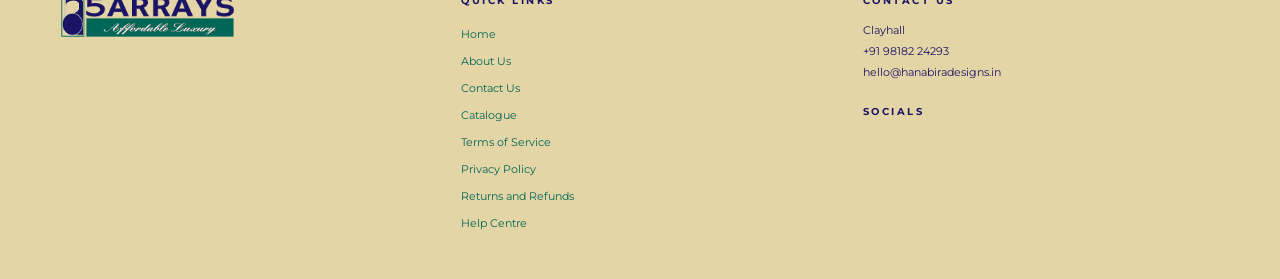
==== commit 04045bc0: "Add enquiry overlay with glass effect, pre-selected product, and expanded homepage form - Glass-effe" ====
--- a/bags.html
+++ b/bags.html
@@ -10,6 +10,7 @@
   <link href="https://fonts.googleapis.com/css2?family=Libre+Baskerville:ital,wght@0,400;0,700;1,400&family=Montserrat:wght@300;400;500;600;700&display=swap" rel="stylesheet">
   <link rel="stylesheet" href="css/global.css">
   <link rel="stylesheet" href="css/bags.css">
+  <link rel="stylesheet" href="css/enquiry-overlay.css">
 </head>
 <body>
 
@@ -63,7 +64,7 @@
     <h1 class="bags-heading">Carry more.<br>Stress less.</h1>
     <p class="bags-subheading">Durable, embroiderable bags built for every school day.</p>
 
-    <a href="contact.html" class="btn btn-green bags-cta">Buy Now</a>
+    <button class="btn btn-green bags-cta" data-enquiry data-product="">Buy Now</button>
 
   </main>
 
@@ -143,6 +144,7 @@
   </div>
 
   <script src="js/main.js"></script>
+  <script src="js/enquiry-overlay.js"></script>
   <script>
     const COLOURS = [
       { name: 'Black',      hex: '#1a1a1a' },
@@ -597,7 +599,7 @@
               </ul>
             </div>` : ''}
 
-            <a href="contact.html" class="btn btn-green overlay-cta">Buy Now</a>
+            <button class="btn btn-green overlay-cta" data-enquiry data-product="${product.name}">Buy Now</button>
 
             <div class="overlay-also">
               <p class="overlay-section-label">You Might Also Like</p>
@@ -666,7 +668,7 @@
               </div>
             </div>
             <div class="bag-card-ctas">
-              <a href="contact.html" class="btn btn-green">Buy Now</a>
+              <button class="btn btn-green" data-enquiry data-product="${p.name}">Buy Now</button>
               <button class="btn btn-outline view-product-btn" data-category="${category}" data-index="${i}">View Product</button>
             </div>
           </div>
@@ -690,7 +692,16 @@
       });
     });
 
-    renderCards('drawstring');
+    // Activate chip from URL hash (e.g. bags.html#canvas)
+    const hashCategory = window.location.hash.slice(1);
+    if (hashCategory && products[hashCategory] !== undefined) {
+      document.querySelectorAll('.chip').forEach(c => c.classList.remove('active'));
+      const targetChip = document.querySelector(`.chip[data-category="${hashCategory}"]`);
+      if (targetChip) targetChip.classList.add('active');
+      renderCards(hashCategory);
+    } else {
+      renderCards('drawstring');
+    }
 
     // Smooth infinite carousel — no CSS reset flash
     const track = document.querySelector('.pencil-track');
--- a/css/enquiry-overlay.css
+++ b/css/enquiry-overlay.css
@@ -0,0 +1,202 @@
+/* ============================================================
+   ENQUIRY-OVERLAY.CSS — shared across all pages
+   Glass-effect backdrop · Slide-up panel · Form
+   ============================================================ */
+
+.enq-overlay {
+  position: fixed;
+  inset: 0;
+  z-index: 900;
+  pointer-events: none;
+  visibility: hidden;
+}
+
+.enq-overlay.is-open {
+  pointer-events: all;
+  visibility: visible;
+}
+
+/* Glass backdrop */
+.enq-backdrop {
+  position: absolute;
+  inset: 0;
+  background: rgba(27, 20, 100, 0.35);
+  backdrop-filter: blur(10px);
+  -webkit-backdrop-filter: blur(10px);
+  opacity: 0;
+  transition: opacity 0.4s ease;
+}
+
+.enq-overlay.is-open .enq-backdrop { opacity: 1; }
+
+/* Panel */
+.enq-panel {
+  position: absolute;
+  bottom: 0;
+  left: 50%;
+  transform: translateX(-50%) translateY(100%);
+  width: 100%;
+  max-width: 680px;
+  max-height: 90vh;
+  overflow-y: auto;
+  background: #fff;
+  padding: 36px 40px 40px;
+  transition: transform 0.5s cubic-bezier(0.76, 0, 0.24, 1);
+}
+
+.enq-overlay.is-open .enq-panel {
+  transform: translateX(-50%) translateY(0);
+}
+
+/* Header row */
+.enq-header {
+  display: flex;
+  justify-content: space-between;
+  align-items: flex-start;
+  margin-bottom: 24px;
+}
+
+.enq-title {
+  font-family: 'Libre Baskerville', serif;
+  font-size: 22px;
+  font-weight: 700;
+  color: var(--blue);
+  line-height: 1.2;
+}
+
+.enq-close {
+  background: none;
+  border: none;
+  cursor: pointer;
+  font-family: 'Montserrat', sans-serif;
+  font-size: 10px;
+  font-weight: 700;
+  letter-spacing: 2.5px;
+  text-transform: uppercase;
+  color: var(--blue);
+  padding: 4px 0;
+  transition: color 0.2s;
+  flex-shrink: 0;
+  margin-top: 4px;
+}
+
+.enq-close:hover { color: var(--green); }
+
+/* Form */
+.enq-form {
+  display: flex;
+  flex-direction: column;
+  gap: 14px;
+}
+
+.enq-row {
+  display: grid;
+  grid-template-columns: 1fr 1fr;
+  gap: 14px;
+}
+
+.enq-group {
+  display: flex;
+  flex-direction: column;
+  gap: 5px;
+}
+
+.enq-group label {
+  font-family: 'Montserrat', sans-serif;
+  font-size: 10px;
+  font-weight: 700;
+  letter-spacing: 1.8px;
+  text-transform: uppercase;
+  color: var(--blue);
+}
+
+.enq-group input,
+.enq-group select,
+.enq-group textarea {
+  font-family: 'Montserrat', sans-serif;
+  font-size: 13px;
+  color: #333;
+  background: #f7f7f5;
+  border: 1px solid #ddd;
+  padding: 9px 13px;
+  outline: none;
+  width: 100%;
+  appearance: none;
+  -webkit-appearance: none;
+  border-radius: 0;
+  transition: border-color 0.2s, background 0.2s;
+}
+
+.enq-group input::placeholder,
+.enq-group textarea::placeholder { color: #bbb; }
+
+.enq-group input:focus,
+.enq-group select:focus,
+.enq-group textarea:focus {
+  border-color: var(--green);
+  background: #fff;
+}
+
+.enq-group input.error,
+.enq-group select.error,
+.enq-group textarea.error { border-color: #c0392b; }
+
+.enq-select-wrap { position: relative; }
+
+.enq-select-wrap select { padding-right: 36px; cursor: pointer; }
+
+.enq-select-arrow {
+  position: absolute;
+  right: 14px;
+  top: 50%;
+  transform: translateY(-50%);
+  width: 0;
+  height: 0;
+  border-left: 5px solid transparent;
+  border-right: 5px solid transparent;
+  border-top: 6px solid var(--blue);
+  pointer-events: none;
+}
+
+.enq-group textarea {
+  resize: vertical;
+  min-height: 70px;
+}
+
+.enq-optional {
+  font-weight: 400;
+  letter-spacing: 0;
+  text-transform: none;
+  font-size: 10px;
+  color: #aaa;
+}
+
+.enq-actions {
+  display: flex;
+  align-items: center;
+  gap: 20px;
+  flex-wrap: wrap;
+}
+
+.enq-note {
+  font-family: 'Montserrat', sans-serif;
+  font-size: 10px;
+  color: #999 !important;
+}
+
+.enq-status {
+  font-family: 'Montserrat', sans-serif;
+  font-size: 12px;
+  font-weight: 600;
+  min-height: 16px;
+}
+
+.enq-status.success { color: var(--green); }
+.enq-status.error   { color: #c0392b; }
+
+/* Responsive */
+@media (max-width: 768px) {
+  .enq-panel { padding: 28px 20px 32px; max-height: 95vh; }
+  .enq-row   { grid-template-columns: 1fr; }
+  .enq-actions { flex-direction: column; align-items: flex-start; gap: 10px; }
+}
